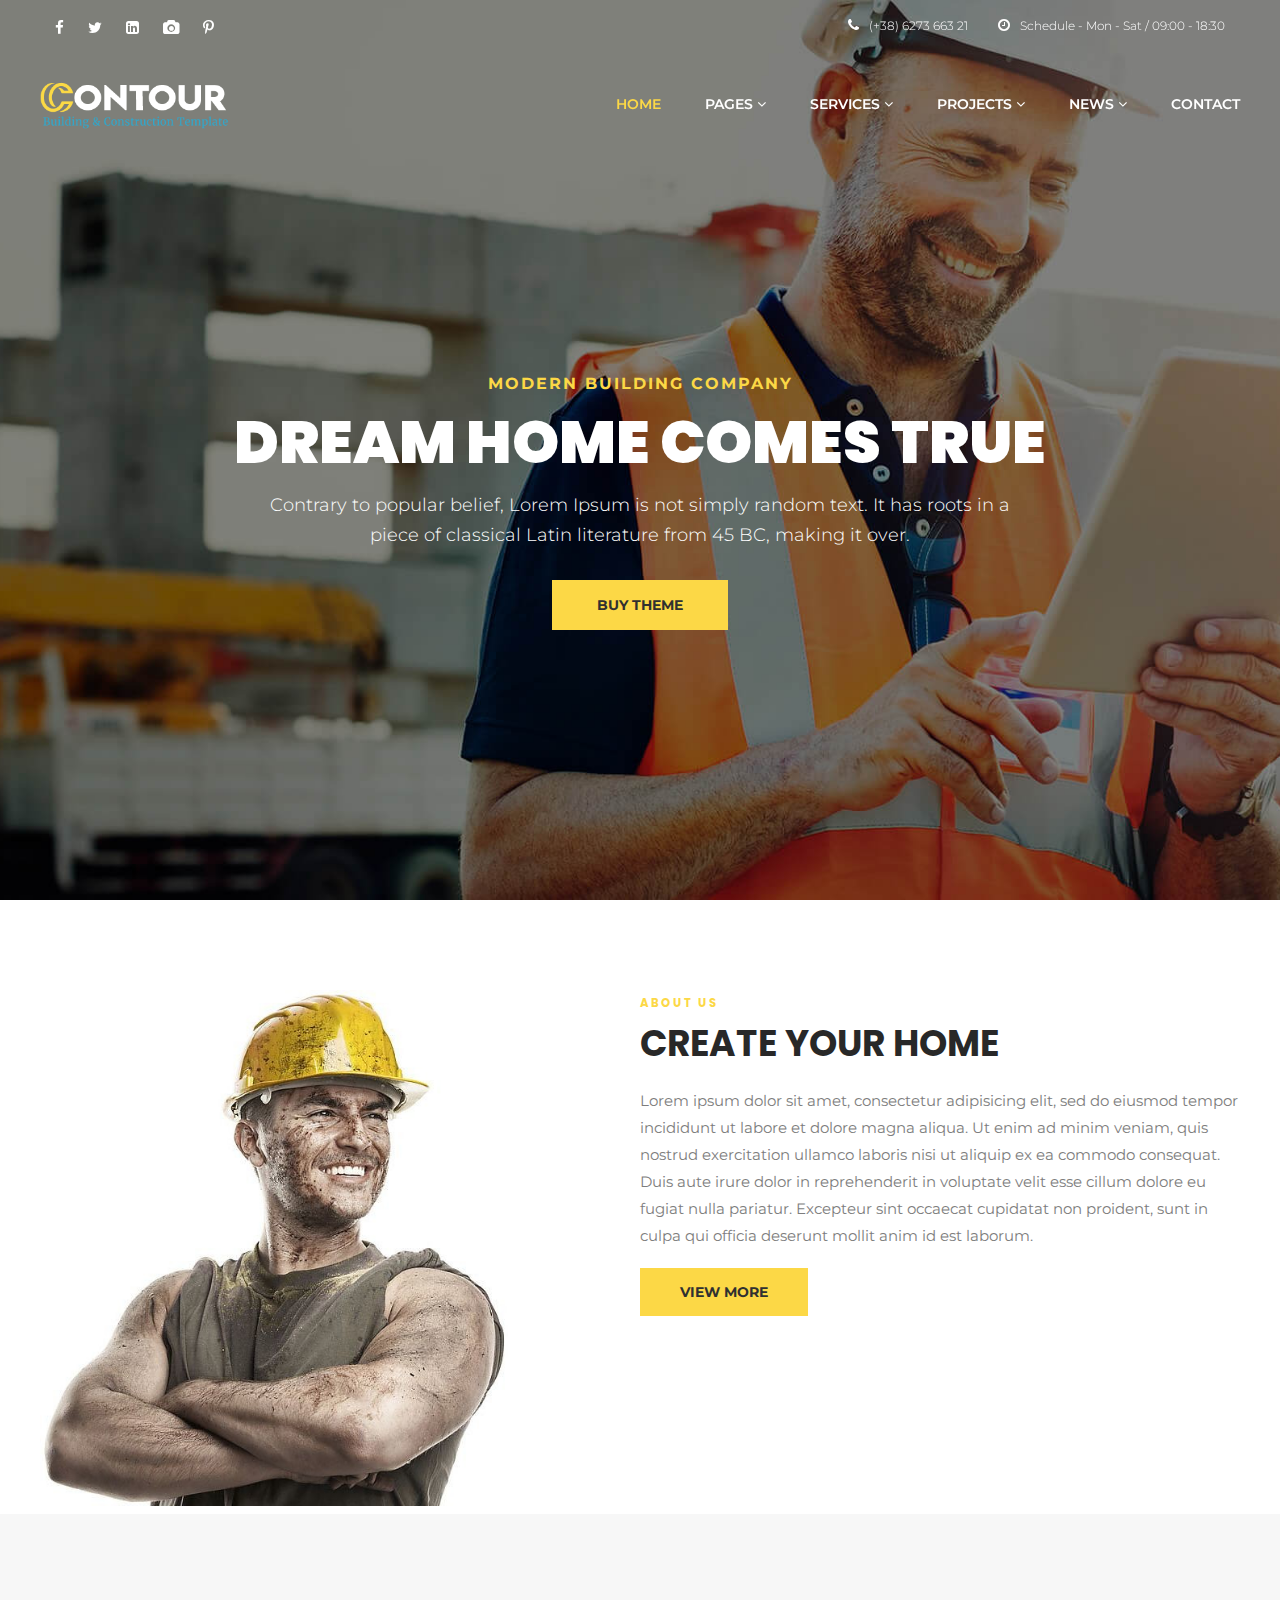
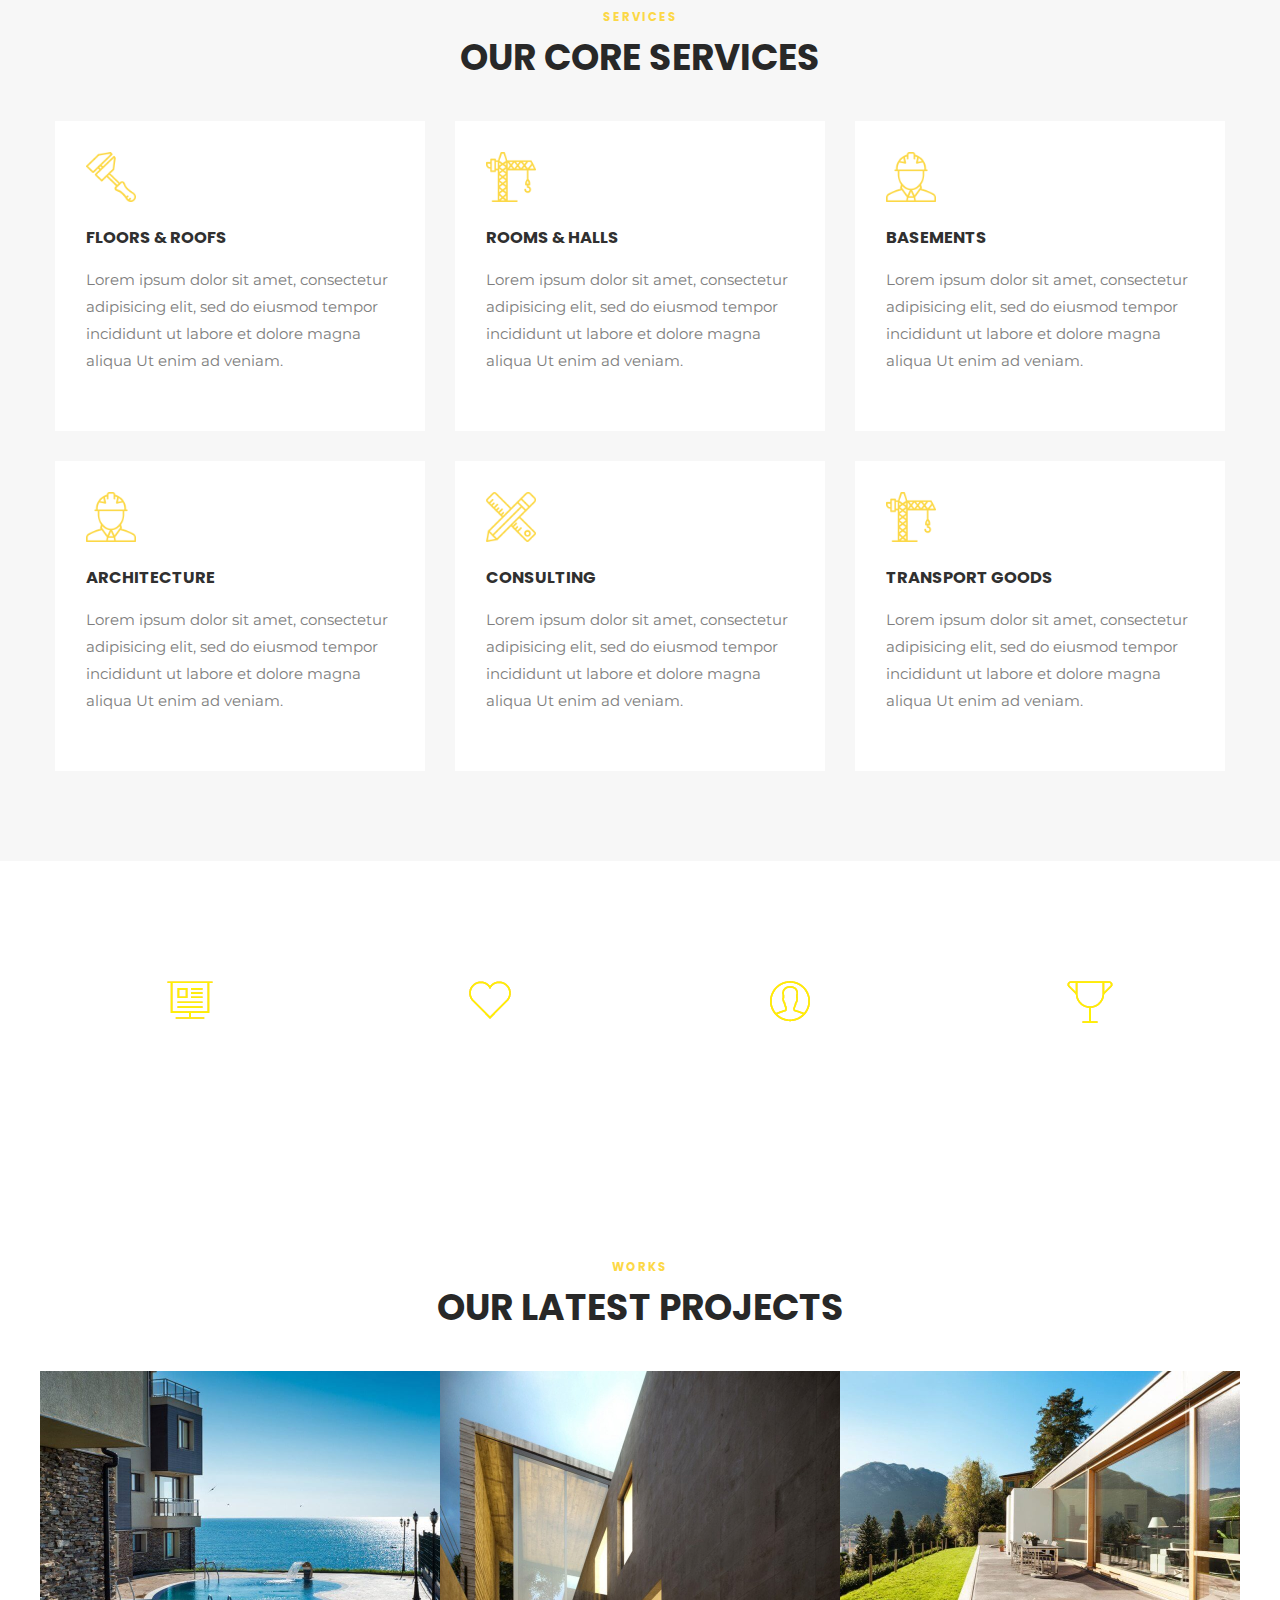
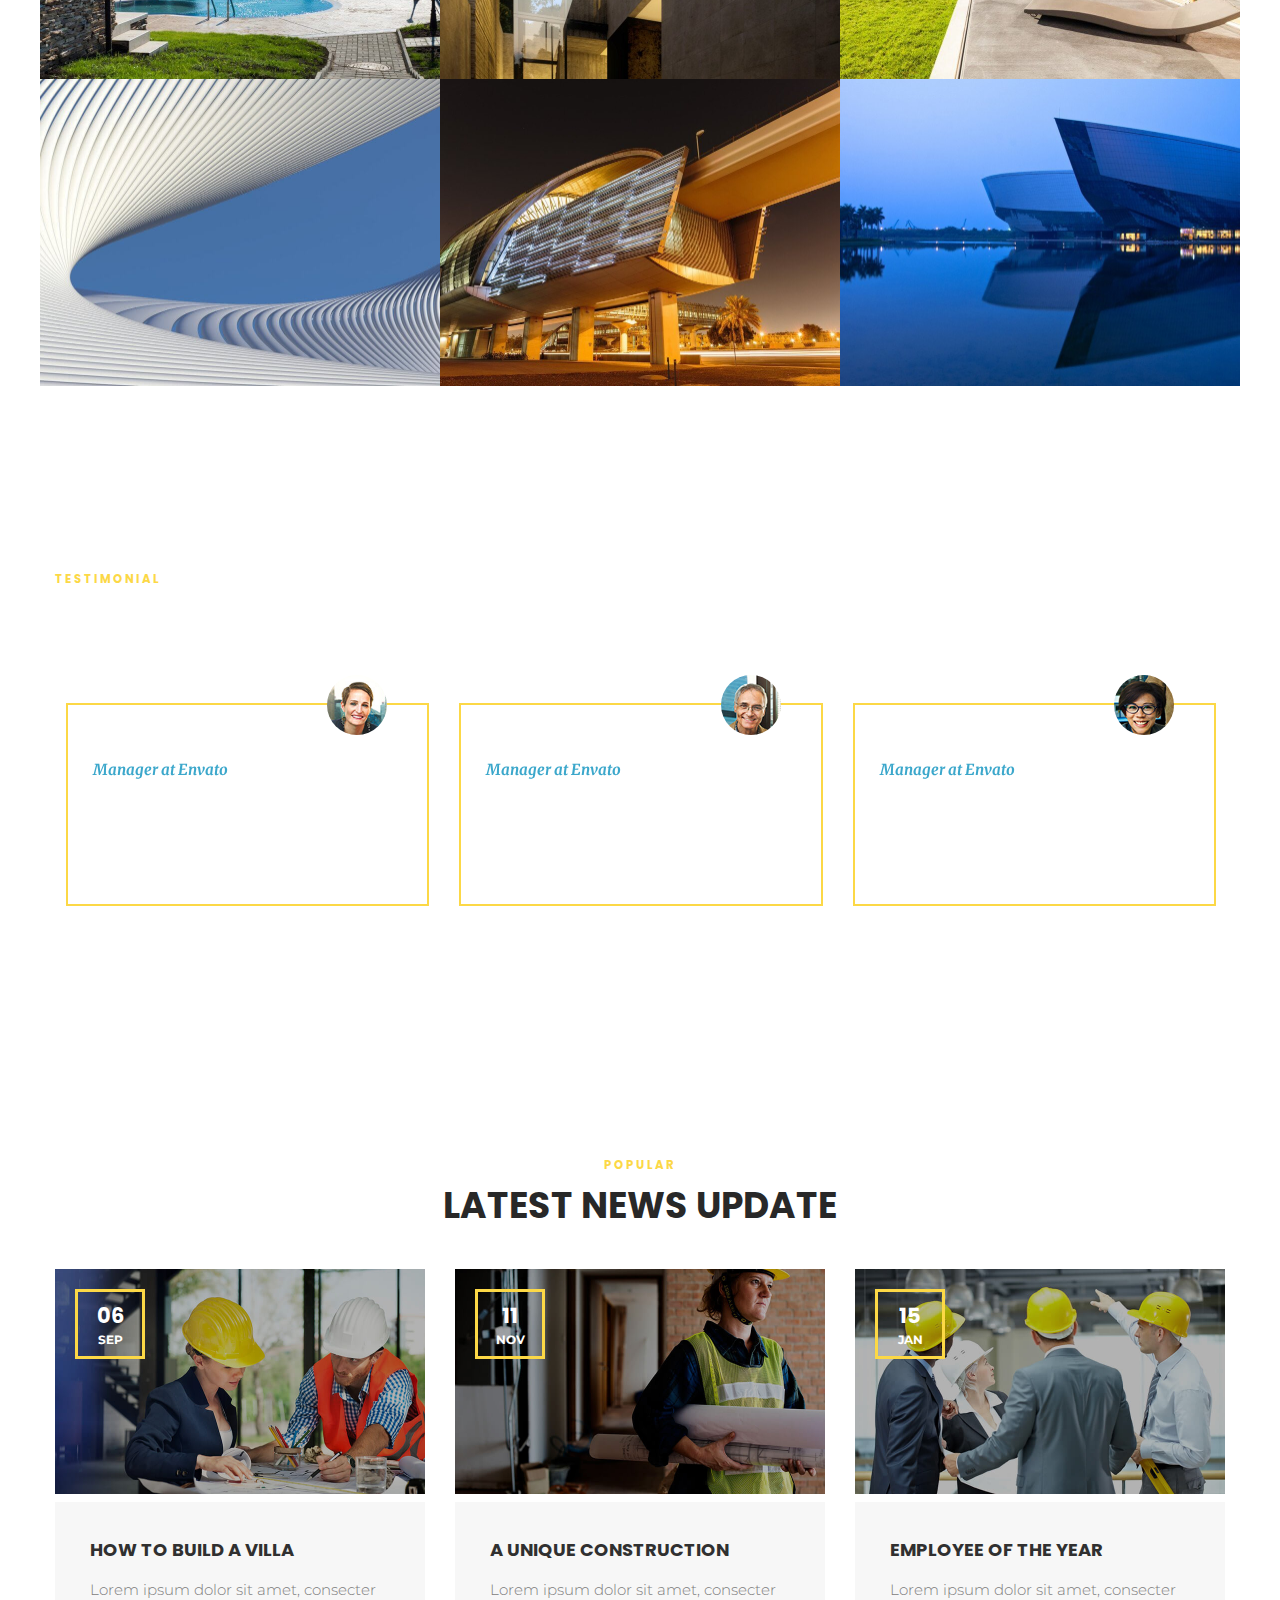
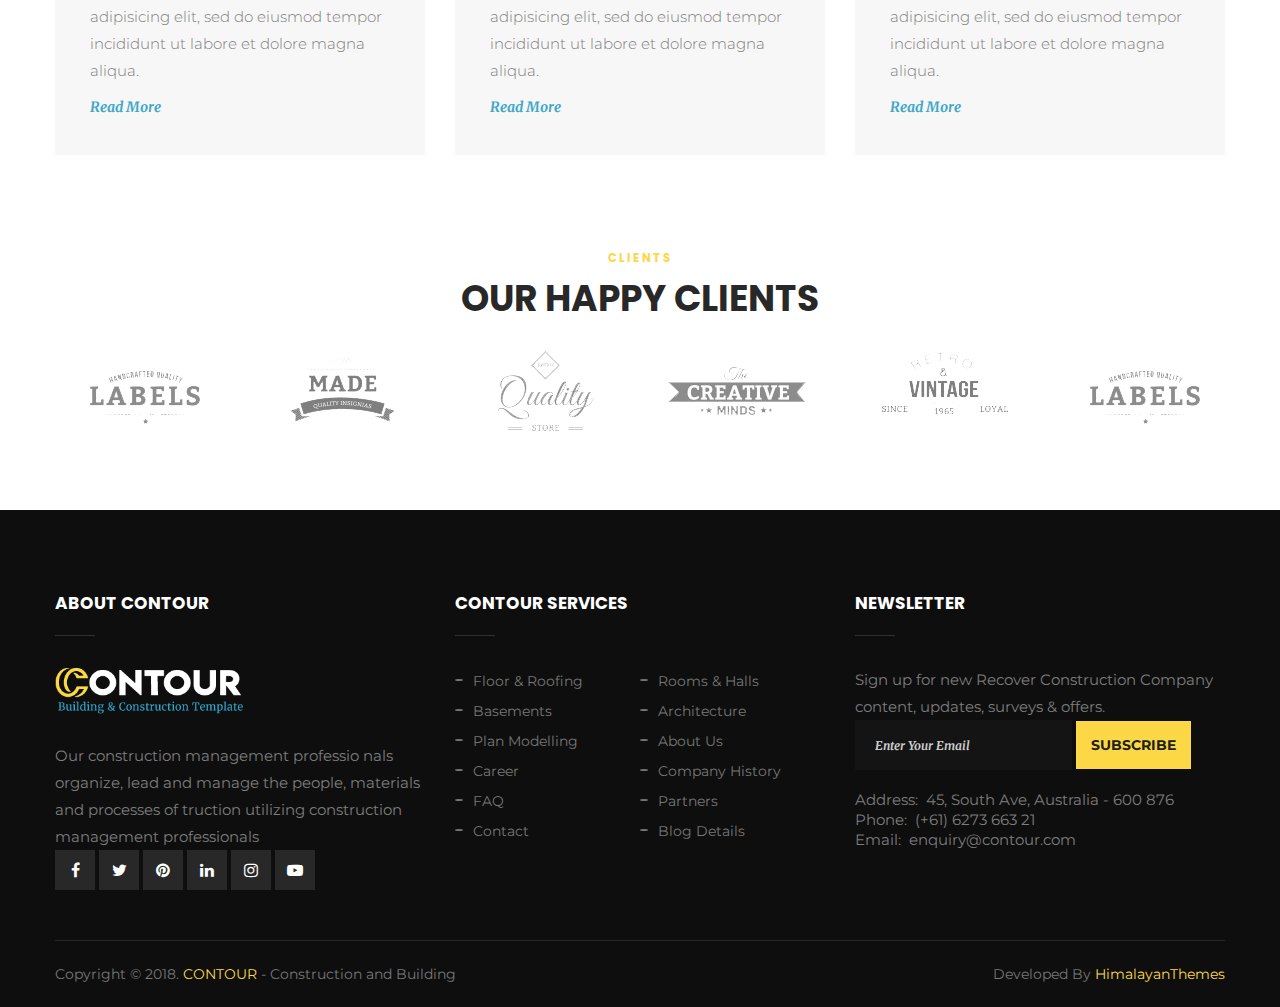
==== index.html @ 27e51b50 "initial" ====
<!DOCTYPE html>
<html lang="en">
<head>
    <meta charset="UTF-8">
    <meta name="viewport" content="width=device-width, initial-scale=1.0">
    <meta http-equiv="X-UA-Compatible" content="ie=edge">
    <title>CONTOUR - Construction &amp; Building HTML Template</title>
    <!-- all css here -->
    <!-- Slide plugin -->
    <link rel="stylesheet" href="css/owl.carousel.min.css">
    <!-- fonts -->
    <link rel="stylesheet" href="css/font-awesome.min.css">
    <!-- Page animation plugin -->
    <link rel="stylesheet" href="css/animate.min.css">
    <!-- Menu plug-in -->
    <link rel="stylesheet" href="css/meanmenu.css">
    <!-- Custom css -->
    <link rel="stylesheet" href="css/style.css">
    <!-- Responsive layout -->
    <link rel="stylesheet" href="css/responsive.css">
    <!-- responsive lightbox & dialog script -->
    <link rel="stylesheet" href="css/magnific-popup.css">

</head>
<body>
    <header class="header-menu">
		<div class="header-top-area">
            <div class="container">
                <div class="border-bottom">
                    <div class="row">
                        <div class="top-left">
                            <div class="header-icon">
                                <a href="#"><i class="fa fa-facebook"></i></a>
                                <a href="#"><i class="fa fa-twitter"></i></a>
                                <a href="#"><i class="fa fa-linkedin-square"></i></a>
                                <a href="#"><i class="fa fa-camera"></i></a>
                                <a href="#"><i class="fa fa-pinterest-p"></i></a>
                            </div>
                        </div>

                        <div class="top-right">
                            <div class="headers-left">
                                <div class="headers-left-text">
                                    <div class="headers-left-icon">
                                        <i class="fa fa-phone"></i>
                                    </div>
                                    <div class="headers-left-text">
                                        <p>(+38) 6273 663 21</p>
                                    </div>
                                </div>
                                <div class="headers-left-text">
                                    <div class="headers-left-icon">
                                        <i class="fa fa-clock-o"></i>
                                    </div>
                                    <div class="headers-left-text">
                                        <p>Schedule - Mon - Sat / 09:00 - 18:30</p>
                                    </div>
                                </div>
                            </div>
                        </div>
                    </div>
                </div>
            </div>
        </div><!-- /header-top-area -->

		<div class="main-menu-area">
			<div class="container">
				<div class="row">
					<div class="logo-container">
						<div class="logo">
							<a href="index.html"><img src="img/logo/logo.png" alt="" /></a>
						</div>
					</div>
					<div class="right-nav-list">
						<div class="main-menu floatright">
							<nav>
								<ul>
									<li class="active"><a href="index.html">Home</a></li>
									<li><a href="#">Pages <i class="fa fa-angle-down"></i></a>
										<ul class="sub-menu">
											<li><a href="about.html">About us</a></li>
											<li><a href="history.html">History</a></li>
											<li><a href="partners.html">Partners</a></li>
											<li><a href="team.html">Team</a></li>
											<li><a href="faq.html">Faq</a></li>
											<li><a href="careers.html">Career</a></li>
										</ul>
									</li>
									<li><a href="services.html">Services <i class="fa fa-angle-down"></i></a>
										<ul class="sub-menu">
											<li><a href="services.html">Floors & Roofs</a></li>
											<li><a href="services.html">Rooms & Halls</a></li>
											<li><a href="services.html">Basements</a></li>
											<li><a href="services.html">Architecture</a></li>
											<li><a href="services.html">Consulting</a></li>
											<li><a href="services.html">Transport Goods</a></li>
										</ul>
									</li>
									<li><a href="projects.html">Projects <i class="fa fa-angle-down"></i></a>
										<ul class="sub-menu">
											<li><a href="projects.html">Projects</a></li>
											<li><a href="project-details.html">Projects Details</a></li>
										</ul>
									</li>
									<li><a href="news.html">News <i class="fa fa-angle-down"></i></a>
										<ul class="sub-menu">
											<li><a href="news.html">News</a></li>
											<li><a href="news-detail.html">News details</a></li>
										</ul>
									</li>
									<li><a href="contact.html">CONTACT</a></li>
								</ul>
							</nav>
						</div>
						<div class="col-xs-12"><div class="mobile-menu"></div></div>
					</div>
				</div>
			</div>
		</div><!-- /main-menu-area -->
	</header>
	
	<div class="slider-area">
		<div class="slider-active owl-carousel">
			<div class="slider-wrapper vh d-flex" style="background-image:url(img/slider/slider1.jpg)">
				<div class="container">
					<div class="slider-content text-center slider-text-animation">
						<span>modern building company</span>
						<h2>Dream home comes true</h2>
						<div class="inner-content">
							<p>Contrary to popular belief, Lorem Ipsum is not simply random text. It has roots in a piece of classical Latin literature from 45 BC, making it over.</p>
						</div>
						<a href="#">Buy Theme</a>
					</div>	
				</div>
			</div><!-- /slider-wrapper -->

			<div class="slider-wrapper vh d-flex" style="background-image:url(img/slider/slider2.jpg)">
				<div class="container">
					<div class="slider-content text-center slider-text-animation">
						<span>Welcome To BuildUp</span>
						<h2>We Build your dreams</h2>
						<div class="inner-content">
							<p>Contrary to popular belief, Lorem Ipsum is not simply random text. It has roots in a piece of classical Latin literature from 45 BC, making it over.</p>
						</div>
						<a href="#">Buy Theme</a>									
					</div>				
				</div>
			</div><!-- /slider-wrapper -->

			<div class="slider-wrapper vh d-flex" style="background-image:url(img/slider/slider3.jpg)">
				<div class="container">
					<div class="slider-content text-center slider-text-animation">
						<span>Welcome To BuildUp</span>
						<h2>Love where you live</h2>
						<div class="inner-content">
							<p>Contrary to popular belief, Lorem Ipsum is not simply random text. It has roots in a piece of classical Latin literature from 45 BC, making it over.</p>
						</div>
						<a href="#">Buy Theme</a>									
					</div>				
				</div>
			</div><!-- /slider-wrapper -->
		</div>
	</div><!-- /slider-area -->
	
	<section class="nopad-bt abt-worker">
        <div class="container">
            <div class="row">
                <div class="abt-worker-con">
                    <img src="img/about/worker.jpg" class="img-responsive worker" alt="">
                </div>

                <div class="abt-worker-con">
                    <div class="section-title mb-30">
                        <h5>ABOUT US</h5>
                        <h2>CREATE YOUR HOME</h2>
                    </div><!-- /section-title -->
                    <p class="mb-30">Lorem ipsum dolor sit amet, consectetur adipisicing elit, sed do eiusmod
                    tempor incididunt ut labore et dolore magna aliqua. Ut enim ad minim veniam,
                    quis nostrud exercitation ullamco laboris nisi ut aliquip ex ea commodo
                    consequat. Duis aute irure dolor in reprehenderit in voluptate velit esse
                    cillum dolore eu fugiat nulla pariatur. Excepteur sint occaecat cupidatat non
                    proident, sunt in culpa qui officia deserunt mollit anim id est laborum.</p>
                    <a href="#" class="btn btn-default">View More</a>
                </div>
            </div><!-- /row -->
        </div><!-- /container -->
    </section>

    <section class="bg-grey">
        <div class="container">
            <div class="section-title mb-50 text-center">
                <h5>SERVICES</h5>
                <h2>OUR CORE SERVICES</h2>
            </div><!-- /section-title -->

            <div class="row">
                <div class="services-con mb-30">
                    <div class="service-widget">
                        <img src="img/ico/repair.png" class="img-responsive" alt="">
                        <h3>FLOORS & ROOFS</h3>
                        <p>Lorem ipsum dolor sit amet, consectetur adipisicing elit, sed do eiusmod
                        tempor incididunt ut labore et dolore magna aliqua Ut enim ad veniam.</p>
                        <a href="#">Read More</a>
                    </div><!-- /service-widget -->
                </div>

                <div class="services-con mb-30">
                    <div class="service-widget">
                        <img src="img/ico/construction.png" class="img-responsive" alt="">
                        <h3>ROOMS & HALLS</h3>
                        <p>Lorem ipsum dolor sit amet, consectetur adipisicing elit, sed do eiusmod
                        tempor incididunt ut labore et dolore magna aliqua Ut enim ad veniam.</p>
                        <a href="#">Read More</a>
                    </div><!-- /service-widget -->
                </div>

                <div class="services-con mb-30">
                    <div class="service-widget">
                        <img src="img/ico/engineer.png" class="img-responsive" alt="">
                        <h3>BASEMENTS</h3>
                        <p>Lorem ipsum dolor sit amet, consectetur adipisicing elit, sed do eiusmod
                        tempor incididunt ut labore et dolore magna aliqua Ut enim ad veniam.</p>
                        <a href="#">Read More</a>
                    </div><!-- /service-widget -->
                </div>

                <div class="services-con mb-30">
                    <div class="service-widget">
                        <img src="img/ico/engineer.png" class="img-responsive" alt="">
                        <h3>ARCHITECTURE</h3>
                        <p>Lorem ipsum dolor sit amet, consectetur adipisicing elit, sed do eiusmod
                        tempor incididunt ut labore et dolore magna aliqua Ut enim ad veniam.</p>
                        <a href="#">Read More</a>
                    </div><!-- /service-widget -->
                </div>

                <div class="services-con mb-30">
                    <div class="service-widget">
                        <img src="img/ico/sketch.png" class="img-responsive" alt="">
                        <h3>CONSULTING</h3>
                        <p>Lorem ipsum dolor sit amet, consectetur adipisicing elit, sed do eiusmod
                        tempor incididunt ut labore et dolore magna aliqua Ut enim ad veniam.</p>
                        <a href="#">Read More</a>
                    </div><!-- /service-widget -->
                </div>

                <div class="services-con mb-30">
                    <div class="service-widget">
                        <img src="img/ico/construction.png" class="img-responsive" alt="">
                        <h3>TRANSPORT GOODS</h3>
                        <p>Lorem ipsum dolor sit amet, consectetur adipisicing elit, sed do eiusmod
                        tempor incididunt ut labore et dolore magna aliqua Ut enim ad veniam.</p>
                        <a href="#">Read More</a>
                    </div><!-- /service-widget -->
                </div>
            </div><!-- /row -->
        </div><!-- /container -->
    </section>

    <section class="counter">
        <div class="container">
            <div class="row mb-30">
                <div class="counter-con text-center counter-box">
                    <img src="img/counter/1.png" alt="">
                    <h3 class="timer" data-from="0" data-to="1130" data-speed="12000" data-refresh-interval="100"></h3>
                    <p>Project Completed</p>
                </div>

                <div class="counter-con text-center counter-box">
                    <img src="img/counter/2.png" alt="">
                    <h3 class="timer" data-from="0" data-to="850" data-speed="12000" data-refresh-interval="100"></h3>
                    <p>Happy Clients</p>
                </div>

                <div class="counter-con text-center">
                    <img src="img/counter/3.png" alt="">
                    <h3 class="timer" data-from="0" data-to="130" data-speed="15000" data-refresh-interval="110"></h3>
                    <p>Happy Clients</p>
                </div>

                <div class="counter-con text-center">
                    <img src="img/counter/4.png" alt="">
                    <h3 class="timer" data-from="0" data-to="550" data-speed="12000" data-refresh-interval="100"></h3>
                    <p>Awards Won</p>
                </div>
            </div><!-- /row -->
        </div><!-- /container -->
    </section>

    <section class="works">
        <div class="container">
            <div class="section-title mb-50 text-center">
                <h5>WORKS</h5>
                <h2>OUR LATEST PROJECTS</h2>
            </div>

            <div class="row mb-30">
                <div class="works-con-pic nopad">
                    <div class="project-grid project-grid-home">
                        <div class="project-wrapper">
                            <div class="project-img">
                                <a href="#">
                                    <img src="img/works/1.jpg" alt="">
                                </a>
                                <div class="project-caption">
                                    <a class="protfolio-icon test-popup-link" href="img/works/1.jpg">
                                        <i class="fa fa-arrows-alt" ></i>
                                    </a>
                                    <h3><a href="project-details.html">Green House</a></h3>   
                                    <span>Construction</span>                                   
                                </div>
                            </div>
                        </div><!-- /project-wrapper -->
                    </div><!-- /project-grid -->
                </div>

                <div class="works-con-pic nopad">
                    <div class="project-grid project-grid-home">
                        <div class="project-wrapper">
                            <div class="project-img">
                                <a href="#">
                                    <img src="img/works/2.jpg" alt="">
                                </a>
                                <div class="project-caption">
                                    <a class="protfolio-icon test-popup-link" href="img/works/2.jpg">
                                        <i class="fa fa-arrows-alt" ></i>
                                    </a>
                                    <h3><a href="project-details.html">Green House</a></h3>   
                                    <span>Construction</span>                                   
                                </div>
                            </div>
                        </div><!-- /project-wrapper -->
                    </div><!-- /project-grid -->
                </div>

                <div class="works-con-pic nopad">
                    <div class="project-grid project-grid-home">
                        <div class="project-wrapper">
                            <div class="project-img">
                                <a href="#">
                                    <img src="img/works/3.jpg" alt="">
                                </a>
                                <div class="project-caption">
                                    <a class="protfolio-icon test-popup-link" href="img/works/3.jpg">
                                        <i class="fa fa-arrows-alt" ></i>
                                    </a>
                                    <h3><a href="project-details.html">Green House</a></h3>   
                                    <span>Construction</span>                                   
                                </div>
                            </div>
                        </div><!-- /project-wrapper -->
                    </div><!-- /project-grid -->
                </div>

                <div class="works-con-pic nopad">
                    <div class="project-grid project-grid-home">
                        <div class="project-wrapper">
                            <div class="project-img">
                                <a href="#">
                                    <img src="img/works/4.jpg" alt="">
                                </a>
                                <div class="project-caption">
                                    <a class="protfolio-icon test-popup-link" href="img/works/4.jpg">
                                        <i class="fa fa-arrows-alt" ></i>
                                    </a>
                                    <h3><a href="project-details.html">Green House</a></h3>   
                                    <span>Construction</span>                                   
                                </div>
                            </div>
                        </div><!-- /project-wrapper -->
                    </div><!-- /project-grid -->
                </div>

                <div class="works-con-pic nopad">
                    <div class="project-grid project-grid-home">
                        <div class="project-wrapper">
                            <div class="project-img">
                                <a href="#">
                                    <img src="img/works/5.jpg" alt="">
                                </a>
                                <div class="project-caption">
                                    <a class="protfolio-icon test-popup-link" href="img/works/5.jpg">
                                        <i class="fa fa-arrows-alt" ></i>
                                    </a>
                                    <h3><a href="project-details.html">Green House</a></h3>   
                                    <span>Construction</span>                                   
                                </div>
                            </div>
                        </div><!-- /project-wrapper -->
                    </div><!-- /project-grid -->
                </div>

                <div class="works-con-pic nopad">
                    <div class="project-grid project-grid-home">
                        <div class="project-wrapper">
                            <div class="project-img">
                                <a href="#">
                                    <img src="img/works/6.jpg" alt="">
                                </a>
                                <div class="project-caption">
                                    <a class="protfolio-icon test-popup-link" href="img/works/6.jpg">
                                        <i class="fa fa-arrows-alt" ></i>
                                    </a>
                                    <h3><a href="project-details.html">Green House</a></h3>   
                                    <span>Construction</span>                                   
                                </div>
                            </div>
                        </div><!-- /project-wrapper -->
                    </div><!-- /project-grid -->
                </div>
            </div><!-- /row -->
        </div>
    </section>

    <section class="testimonial">
        <div class="container mb-30">
            <div class="section-title mb-30">
                <h5>TESTIMONIAL</h5>
                <h2>MEET OUR CLIENTS</h2>
            </div><!-- /section-title -->

            <div class="owl-carousel owl-theme">
                <div class="item">
                    <div class="testimonial-box">
                        <h4>Thomas bradley</h4>
                        <p class="author-text">Manager at Envato</p>
                        <p>Lorem ipsum dolor sit amet, consectetur adipisicing elit, sed do eiusmod
                        tempor incididunt ut labore et dolore.</p>
                        <img src="img/client/client1.jpg" class="img-responsive testi img-circle" alt="">
                    </div><!-- /testimonial-box -->
                </div><!-- /item -->

                <div class="item">
                    <div class="testimonial-box">
                        <h4>Makinson</h4>
                        <p class="author-text">Manager at Envato</p>
                        <p>Lorem ipsum dolor sit amet, consectetur adipisicing elit, sed do eiusmod
                        tempor incididunt ut labore et dolore.</p>
                        <img src="img/client/client2.jpg" class="img-responsive testi img-circle" alt="">
                    </div><!-- /testimonial-box -->
                </div><!-- /item -->

                <div class="item">
                    <div class="testimonial-box">
                        <h4>Thanos Mark</h4>
                        <p class="author-text">Manager at Envato</p>
                        <p>Lorem ipsum dolor sit amet, consectetur adipisicing elit, sed do eiusmod
                        tempor incididunt ut labore et dolore.</p>
                        <img src="img/client/client3.jpg" class="img-responsive testi img-circle" alt="">
                    </div><!-- /testimonial-box -->
                </div><!-- /item -->

                <div class="item">
                    <div class="testimonial-box">
                        <h4>Moto Namkamura</h4>
                        <p class="author-text">Manager at Envato</p>
                        <p>Lorem ipsum dolor sit amet, consectetur adipisicing elit, sed do eiusmod
                        tempor incididunt ut labore et dolore.</p>
                        <img src="img/client/client4.jpg" class="img-responsive testi img-circle" alt="">
                    </div><!-- /testimonial-box -->
                </div><!-- /item -->

                <div class="item">
                    <div class="testimonial-box">
                        <h4>Hong Lee</h4>
                        <p class="author-text">Manager at Envato</p>
                        <p>Lorem ipsum dolor sit amet, consectetur adipisicing elit, sed do eiusmod
                        tempor incididunt ut labore et dolore.</p>
                        <img src="img/client/client5.jpg" class="img-responsive testi img-circle" alt="">
                    </div><!-- /testimonial-box -->
                </div><!-- /item -->

                <div class="item">
                    <div class="testimonial-box">
                        <h4>Mark Curin</h4>
                        <p class="author-text">Manager at Envato</p>
                        <p>Lorem ipsum dolor sit amet, consectetur adipisicing elit, sed do eiusmod
                        tempor incididunt ut labore et dolore.</p>
                        <img src="img/client/client6.jpg" class="img-responsive testi img-circle" alt="">
                    </div><!-- /testimonial-box -->
                </div><!-- /item -->
            </div>
        </div><!-- /container -->
    </section>

    <section>
        <div class="container">
            <div class="section-title mb-50 text-center">
                <h5>POPULAR</h5>
                <h2>LATEST NEWS UPDATE</h2>
            </div><!-- /section-title -->

            <div class="row">
                <div class="popular-con">
                    <div class="blog-wrapper mb-30">
                        <div class="blog-img">
                            <a href="#"><img src="img/blog/news1.jpg" alt="" /></a>
                        </div>
                        <div class="blog-text">
                            <div class="blog-info">
                                <h4>How To Build A Villa</h4>
                                <p>Lorem ipsum dolor sit amet, consecter adipisicing elit, sed do eiusmod
                                tempor incididunt ut labore et dolore magna aliqua.</p>
                                <a href="news-detail.html">Read More</a>
                            </div>
                            <div class="date">
                                <h2>06</h2>
                                <small>SEP</small>
                            </div>
                        </div>
                    </div><!-- /blog-wrapper -->
                </div>

                <div class="popular-con">
                    <div class="blog-wrapper mb-30">
                        <div class="blog-img">
                            <a href="#"><img src="img/blog/news2.jpg" alt="" /></a>
                        </div>
                        <div class="blog-text">
                            <div class="blog-info">
                                <h4>A Unique construction</h4>
                                <p>Lorem ipsum dolor sit amet, consecter adipisicing elit, sed do eiusmod
                                tempor incididunt ut labore et dolore magna aliqua.</p>
                                <a href="news-detail.html">Read More</a>
                            </div>
                        </div>
                        <div class="date">
                            <h2>11</h2>
                            <small>NOV</small>
                        </div>
                    </div><!-- /blog-wrapper -->
                </div>

                <div class="popular-con">
                    <div class="blog-wrapper mb-30">
                        <div class="blog-img">
                            <a href="#"><img src="img/blog/news3.jpg" alt="" /></a>
                        </div>
                        <div class="blog-text">
                            <div class="blog-info">
                                <h4>Employee of the year</h4>
                                <p>Lorem ipsum dolor sit amet, consecter adipisicing elit, sed do eiusmod
                                tempor incididunt ut labore et dolore magna aliqua.</p>
                                <a href="news-detail.html">Read More</a>
                            </div>
                        </div>
                        <div class="date">
                            <h2>15</h2>
                            <small>JAN</small>
                        </div>
                    </div><!-- /blog-wrapper -->
                </div>
            </div><!-- /row -->
        </div><!-- /container -->
    </section>

    <section class="nopad-tp">
        <div class="container">
            <div class="section-title text-center mb-30">
                <h5>CLIENTS</h5>
                <h2>OUR HAPPY CLIENTS</h2>
            </div><!-- /section-title -->

            <div class="row">
                <div class="clients-con">
                    <img src="img/client/logo-01.png" class="img-responsive" alt="">
                </div>
                <div class="clients-con">
                    <img src="img/client/logo-02.png" class="img-responsive" alt="">
                </div>
                <div class="clients-con">
                    <img src="img/client/logo-03.png" class="img-responsive" alt="">
                </div>
                <div class="clients-con">
                    <img src="img/client/logo-04.png" class="img-responsive" alt="">
                </div>
                <div class="clients-con">
                    <img src="img/client/logo-05.png" class="img-responsive" alt="">
                </div>
                <div class="clients-con">
                    <img src="img/client/logo-06.png" class="img-responsive" alt="">
                </div>
            </div><!-- /row -->

        </div><!-- /container -->
    </section>

    <footer class="footer">
        <div class="container">
            <div class="row">
                <div class="footer-con mb-30">
                    <h3 class="footer-title">ABOUT CONTOUR</h3>
                    <img src="img/logo/logo.png" class="img-responsive footer-logo" alt="">
                    <p class="footer-text">Our construction management professio nals organize, lead and manage the people, materials and processes of truction utilizing construction management professionals</p>
                    <ul class="footer-social">
                        <li><a href="#"><i class="fa fa-lg fa-facebook"></i></a></li>
                        <li><a href="#"><i class="fa fa-lg fa-twitter"></i></a></li>
                        <li><a href="#"><i class="fa fa-lg fa-pinterest"></i></a></li>
                        <li><a href="#"><i class="fa fa-lg fa-linkedin"></i></a></li>
                        <li><a href="#"><i class="fa fa-lg fa-instagram"></i></a></li>
                        <li><a href="#"><i class="fa fa-lg fa-youtube-play"></i></a></li>
                    </ul>
                </div>

                <div class="footer-con mb-30">
                    <h3 class="footer-title">CONTOUR SERVICES</h3>
                    <ul class="footer-menu">
                        <li><a href="services.html">Floor & Roofing</a></li>
                        <li><a href="services.html">Rooms & Halls</a></li>
                        <li><a href="services.html">Basements</a></li>
                        <li><a href="services.html">Architecture</a></li>
                        <li><a href="services.html">Plan Modelling</a></li>
                        <li><a href="about.html">About Us</a></li>
                        <li><a href="careers.html">Career</a></li>
                        <li><a href="history.html">Company History</a></li>
                        <li><a href="faq.html">FAQ</a></li>
                        <li><a href="partners.html">Partners</a></li>
                        <li><a href="contact.html">Contact</a></li>
                        <li><a href="news-detail.html">Blog Details</a></li>
                    </ul>
                </div>

                <div class="footer-con mb-30">
                    <h3 class="footer-title">NEWSLETTER</h3>
                    <p>Sign up for new Recover Construction Company content, updates, surveys & offers.</p>
                    <form>
                        <div class="input-group">
                            <input type="text" class="form-control" placeholder="Enter Your Email" aria-describedby="basic-addon1">
                            <span class="input-group-addon" id="basic-addon1">SUBSCRIBE</span>
                        </div>
                    </form>
                    <p class="location">Address: &nbsp;45, South Ave, Australia - 600 876</p>
                    <p class="location">Phone: &nbsp;(+61) 6273 663 21</p>
                    <p class="location">Email: &nbsp;enquiry@contour.com</p>
                </div>
            </div><!-- /row -->

            <div class="sub-footer">
                <div class="row">
                    <div class="sub-footer-con text-left"> Copyright © 2018. <span class="yellow">CONTOUR</span> - Construction and Building</div>

                    <div class="sub-footer-con text-right"> Developed By <a href="https://themeforest.net/user/himalayanthemes/portfolio"><span class="yellow">HimalayanThemes</span></a></div>
                </div><!-- /row -->
            </div><!-- /sub-footer -->
        </div><!-- /container -->
    </footer>
	
    <a href="#" class="back-to-top"><i class="fa fa-chevron-up"></i></a>
	
	<!-- all js here -->
    <script src="js/jquery.js"></script>
    <script src="js/bootstrap.min.js"></script>
    <!-- Slide plugin -->
    <script src="js/owl.carousel.min.js"></script>
    <!-- Menu plug-in -->
    <script src="js/jquery.meanmenu.js"></script>
    <!-- responsive lightbox & dialog script -->
    <script src="js/jquery.magnific-popup.js"></script>
    <!-- Custom js -->
    <script src="js/main.js"></script>
    <!-- Digital dynamic increase -->
    <script src="js/jquery.countTo.js"></script>

    <script>
    	$('.owl-carousel').owlCarousel({
    		loop:true,
    		margin:10,
    		nav:true,
   			items:3,
   			slideSpeed : 500,
            smartSpeed: 600,
        	paginationSpeed : 600,
   			autoplay:true,
            responsive:{
                0:{
                    items:1
                },
                768:{
                    items:3
                },
                1000:{
                    items:3
                }
            }
		})

        // MagnificPopup
        $('.test-popup-link').magnificPopup({
            type: 'image',
              gallery:{
                enabled:true
              }
        });

        $('.timer').countTo();
    </script>
</body>
</html>
---- css/meanmenu.css ----
a.meanmenu-reveal{display:none;}
.mean-container .mean-bar{background:rgba(0, 0, 0, 0) none repeat scroll 0 0;float:left;min-height:0;padding:0;position:relative;width:100%;z-index:999999;}
.mean-container a.meanmenu-reveal {
  border: 1px solid #fff;
  color: #fff;
  cursor: pointer;
  display: block;
  font-family: Arial,Helvetica,sans-serif;
  font-size: 1px;
  font-weight: 700;
  height: 21px;
  line-height: 22px;
  margin-top: -50px;
  padding: 5px 8px;
  position: absolute;
  left: auto;
  text-decoration: none;
  top: 0;
  width: 22px;
  right: 0;
}
.mean-container a.meanmenu-reveal span{background:#fff none repeat scroll 0 0;display:block;height:3px;margin-top:3px;}
.mean-container .mean-nav {
  background: #303030 none repeat scroll 0 0;
  float: left;
  margin-top: 10px;
  width: 100%;
}
.mean-container .mean-nav ul{padding:0;margin:0;width:100%;list-style-type:none;}
.mean-container .mean-nav ul li{position:relative;float:left;width:100%;}
.mean-container .mean-nav ul li a {
  display:block;
  float:left;
  width:90%;
  padding:1em 5%;
  margin:0;
  text-align:left;
  color:#fff;
  border-top:1px solid #383838;
  /*border-top:1px solid rgba(255,255,255,0.5);*/
  text-decoration:none;
  text-transform:uppercase;
  transition: .2s all;
}
.mean-container .mean-nav ul li li a {
  width:80%;
  padding:1em 10%;
  /*border-top:1px solid #f1f1f1;
  border-top:1px solid rgba(255,255,255,0.25);*/
  opacity:0.75;
  filter:alpha(opacity=75);
  text-shadow:none !important;
  visibility:visible;
  transition: .2s all;
}
.mean-container .mean-nav ul li.mean-last a{border-bottom:none;margin-bottom:0;}
.mean-container .mean-nav ul li li li a{width:70%;padding:1em 15%;}
.mean-container .mean-nav ul li li li li a{width:60%;padding:1em 20%;}
.mean-container .mean-nav ul li li li li li a{width:50%;padding:1em 25%;}
.mean-container .mean-nav ul li a:hover{background:#252525;background:rgba(255,255,255,0.1);}
.mean-container .mean-nav ul li a.mean-expand {
  /*-moz-border-bottom-colors: none;
  -moz-border-left-colors: none;
  -moz-border-right-colors: none;
  -moz-border-top-colors: none;*/
  background: rgba(255, 255, 255, 0.1) none repeat scroll 0 0;
  /*border-color: currentcolor currentcolor rgba(255, 255, 255, 0.2) rgba(255, 255, 255, 0.4);*/
  /*border-image: none;*/
  /*border-style: none none solid solid;
  border-width: medium medium 1px 1px;*/
  font-weight: 700;
  height: 32px;
  line-height: 32px;
  /*margin-top: 1px;*/
  padding: 6px 10px;
  position: absolute;
  right: 0;
  text-align: center;
  top: 0;
  width: 26px;
  z-index: 2;
}
.mean-container .mean-nav ul li a.mean-expand:hover {
  background:rgba(0,0,0,0.9);
}
.mean-container .mean-push{float:left;width:100%;padding:0;margin:0;clear:both;}
.mean-nav .wrapper{width:100%;padding:0;margin:0;}
.mean-container .mean-bar, .mean-container .mean-bar *{-webkit-box-sizing:content-box;-moz-box-sizing:content-box;box-sizing:content-box;}
.mean-remove{display:none !important;}
.mean-nav > ul {
  height: 224px;
  overflow-y: scroll;
}
---- css/style.css ----
@import url('https://fonts.googleapis.com/css?family=Montserrat:300,400,700');
@import url('https://fonts.googleapis.com/css?family=Poppins:300,400,700');
@import url('https://fonts.googleapis.com/css?family=Merriweather:400,400i,700,700i');
@import url('https://fonts.googleapis.com/css?family=Lora:400,400i,700,700i');


/***********************************************************************
  02.Common-styles
************************************************************************/
*{
  box-sizing: border-box;
  -webkit-box-sizing: border-box;
  -moz-box-sizing:border-box;
  padding: 0;
  margin: 0;
  border: 0;
}
body {
  font-family: 'Montserrat',Sans-serif;
  font-size: 14px;
  font-weight: 400;
  color: #505050;
  background-color: #fff;
  line-height: 26px;
}
p {
  font-weight: 400;
  line-height: 27px;
  font-size: 15px;
  color: #7d7d7d;
}
h1, h2, h3, h4, h5, h6 {
  font-family: 'Poppins', sans-serif;
  font-weight: bold;
  color: #303030;
  margin: 0;
}
a {
  font-weight: bold;
  text-decoration: none;
}
a:hover {
  color: #fcd846;
  text-decoration: none;
}
ul {
  margin: 0;
  padding: 0;
}
li {
  list-style: none;
  display: inline-block;
}
section {
  padding: 90px 0 60px 0;
  overflow: hidden;
}
.container{
  margin: 0 auto;
  padding: 0px 15px;
}
.mt-20 {
  margin-top: 20px;
}
.mt-30 {
  margin-top: 30px;
}
.mt-50 {
  margin-top: 50px;
}
.mb-20 {
  margin-bottom: 20px;
}
.mb-30 {
  margin-bottom: 30px;
}
.mb-50 {
  margin-bottom: 50px;
}
.nopad-bt {
  padding-bottom: 0;
}
.section-title h5 {
  color: #fcd846;
  font-weight: 700;
  margin-bottom: 15px;
  letter-spacing: 2px;
}
.section-title h2 {
  color: #282828;
  margin-bottom: 15px;
  font-size: 36px;
}
.blue-text {
  font-family: 'Merriweather', serif;
  font-size: 18px;
  color: #3ba7cb;
}
.bdr-red {
  border: 1px solid red;
}
.yellow {
  color: #fcd846;
}
.blue {
  color: #3ba7cb; 
}
.white {
  color: #fff;  
}
.nopad {
  padding: 0;
}
.nopad-bt {
  padding-bottom: 0;
}
.nopad-tp {
  padding-top: 0;
}
.bg-grey {
  background-color: #f7f7f7;
}
.btn-default {
  border: 0;
  background-color: #fcd846;
  color: #303030;
  font-size: 14px;
  text-transform: uppercase;
  font-family: 'Montserrat',Sans-serif;
  font-weight: 700;
  padding: 15px 40px;
  border-radius: 0;
  text-transform: uppercase;
  outline: 0;
  transition: .2s all;
}
.btn-default:hover, .btn-default:focus {
  background-color: #303030;
  color: #fff;
  outline: 0;
}
.meriwether {
  font-family: 'Merriweather', serif;
  font-weight: bold;
  color: #3ba7cb;
}
.spinner {
  position: absolute;
  top: 50%;
  left: 50%;
  width: 40px;
  height: 40px;
  margin-top: -20px;
  margin-left: -20px;
  border-radius: 100%;  
  -webkit-animation: sk-scaleout 1.0s infinite ease-in-out;
  animation: sk-scaleout 1.0s infinite ease-in-out;
}
.double-bounce1, .double-bounce2 {
  width: 100%;
  height: 100%;
  border-radius: 50%;
  background-color: #202020;
  opacity: 0.6;
  position: absolute;
  top: 0;
  left: 0;
  
  -webkit-animation: sk-bounce 2.0s infinite ease-in-out;
  animation: sk-bounce 2.0s infinite ease-in-out;
}

.double-bounce2 {
  -webkit-animation-delay: -1.0s;
  animation-delay: -1.0s;
}

.row{
  margin-left: -15px;
  margin-right: -15px;
}
.text-left{
  text-align: left;
}
.text-center{
  text-align: center;
}
.text-right{
  text-align:right;
}

@-webkit-keyframes sk-bounce {
  0%, 100% { -webkit-transform: scale(0.0) }
  50% { -webkit-transform: scale(1.0) }
}

@keyframes sk-bounce {
  0%, 100% { 
    transform: scale(0.0);
    -webkit-transform: scale(0.0);
  } 50% { 
    transform: scale(1.0);
    -webkit-transform: scale(1.0);
  }
}

.abt-worker-con{
  width: 50%;
  float: left;
}

.services-con{
  width: 33.33333333%;
  float: left;
  padding: 0px 15px;
}

.works .container{
  overflow: hidden;
}

.works-con-pic{
  width: 33.33333333%;
  float: left;
}

.works .row{
  overflow: hidden;
}

.img-circle{
  border-radius: 50%;
}

.popular-con{
    width: 33.3333333%;
    float: left;
    padding: 0px 15px;
}

.clients-con{
  width: 16.66666667%;
  float: left;
  padding: 0px 15px;
}
.footer-con{
  width: 33.33333333%;
  float: left;
  padding: 0px 15px;
}
.sub-footer-con{
  width: 50%;
  float: left;
  padding: 0px 15px;
}


/*********************************************
    03.Header
*********************************************/
.header-menu {
  left: 0;
  position: absolute;
  right: 0;
  z-index: 999;
}
.border-bottom {
  padding-bottom: 15px;
  padding-top: 12px;
  overflow: hidden;
}
.headers-left {
  float: right;
}
.headers-left-icon {
  float: right;
  margin-right: 12px;
}
.headers-left-icon i {
  color: #fff;
}
.headers-left-icon {
  float: left;
  margin-right: 10px;
}
.headers-left-text {
  float: left;
  margin-right: 30px;
}
.headers-left-text:last-child {
  margin-right: 0;
}
.headers-left-text p {
  color: #fff;
  font-size: 12px;
  font-family: 'Montserrat',Sans-serif;
  font-weight: 300;
  margin-bottom: 0;
}
.header-icon {
  float: left;
  margin-top: 3px;
}
.header-icon a {
  font-size: 15px;
  margin-right: 20px;
  transition: .2s;
  color:#fff;
}
.header-icon a:hover{color:#fcd846;}
.header-icon a:last-child{margin-right:0;}
.header-area {
  padding: 28px 0;
}
.header-right {
  display: inline-block;
  margin-right: 40px;
}
.header-right:last-child{margin-right:0;}
.header-right-icon {
  float: left;
  margin-right: 6px;
  margin-top: 8px;
}
.header-right-icon span {
  color: #fcd846;
  font-size: 36px;
}
.header-right-text {
  float: right;
}
.support {
  color: #7b7b7b;
  font-size: 14px;
  font-weight: 400;
  line-height: 28px;
}
.phone {
  display: block;
  font-size: 15px;
  color: #606060;
  font-weight: 400;
}
.top-left{
  width: 50%;
  float: left;
  padding: 0px 15px;
}
.top-right{
  width: 50%;
  float: left;
  padding:0px 15px;
}

/* main-menu-area */
.floatright {
  float:right
}
.logo-container{
  width: 16.66666667%;
  float: left;
}
.logo {
  margin-top: 15px;
}
.logo img {
  width: 193px;
}
.right-nav-list{
  width: 83.33333333%;
  float: left;
}
.main-menu-area {
  padding: 10px 0;
}
.main-menu ul li {
  display: inline-block;
  position: relative;
}
.main-menu ul li > a {
  color: #ffffff;
  display: block;
  font-family: Montserrat;
  font-size: 14px;
  font-weight: 600;
  line-height: 16px;
  padding: 30px 20px;
  text-transform: uppercase;
  text-decoration: none;
  transition: all 0.2s ease 0s;
}
.main-menu ul li:last-child a {
  padding-right:0
}
.main-menu ul li:first-child a {
  padding-left:0
}
.main-menu ul li:hover > a, .main-menu ul li.active > a {
    color: #fcd846;
}
.black-menu-area .main-menu ul li > a {
  line-height: 14px;
  padding: 28px 30px;
  transition:.2s;
}
.menu-icon i {
  font-size: 22px;
  line-height: 9px;
  color: #fcd846;
}
.black-menu-area .main-menu ul li.active > a {
  color:#2c2c2c;
  background:#fcd846;
}

/* sub-menu */
.main-menu ul li .sub-menu {
  background: #ffffff none repeat scroll 0 0;
  box-shadow: 0 6px 12px rgba(0, 0, 0, 0.176);
  left: 0;
  opacity: 0;
  position: absolute;
  top: 120%;
  transition: all 0.2s ease 0s;
  visibility: hidden;
  width: 220px;
  padding-left: 0;
  z-index: 9;
}
.main-menu ul li:hover .sub-menu {
  opacity:1;
  top:100%;
  visibility:visible
}
.main-menu ul li .sub-menu li {
  display:block
}
.main-menu ul li .sub-menu li a {
  color: #303030;
  font-family: Montserrat;
  font-size: 13px;
  font-weight: 700;
  margin: 0;
  padding: 13px 20px;
  text-transform: uppercase;
  text-decoration: none;
}
.main-menu ul li:hover > .sub-menu li > a:hover {
  color: #303030;
  background: #fcd846;
}

/******************************************
  04.Slider 
******************************************/
.d-flex {
  align-items: center;
  display: flex;
}
.vh {
  height: 100vh;
}
.slider-wrapper {
  background-position: center center;
  background-size: cover;
}
.slider-wrapper-2{
  background-position: center center;
  background-size: cover;
}
.slider-content {
  position: relative;
}
.slider-content span {
  color: #fcd846;
  letter-spacing: 2px;
  display: inline-block;
  font-family: montserrat;
  font-size: 16px;
  font-weight: 700;
  margin-bottom: 18px;
  text-transform: uppercase;
}
.slider-content h2 {
  color: #ffffff;
  font-size: 60px;
  font-weight: 900;
  line-height: 55px;
  margin-bottom: 20px;
  text-transform: uppercase;
}
.inner-content {
  margin: auto;
  width: 768px;
}
.inner-content p {
  color: #ffffff;
  font-family: 'Montserrat',Sans-serif;
  font-size: 18px;
  font-weight: 300;
  line-height: 30px;
  margin-bottom: 30px;
}
.slider-content a {
  color: #303030;
  display: inline-block;
  font-family: 'Montserrat',sans-serif;
  font-size: 14px;
  font-weight: 700;
  line-height: 1;
  padding: 18px 45px;
  background-color: #fcd846;
  text-transform: uppercase;
  transition: all 0.2s ease 0s;
}
.slider-content > a:hover {
  background: #303030;
  color: #fff;
}
.slider-active .owl-nav div {
  background: rgba(255, 255, 255, 0.08) none repeat scroll 0 0;
  border-radius: 100%;
  color: #ffffff;
  display: inline-block;
  font-size: 36px;
  height: 80px;
  left: 0;
  line-height: 80px;
  opacity: 0;
  position: absolute;
  text-align: center;
  top: 50%;
  transform: translateY(-50%);
  transition: 0.2s all;
  width: 80px;
}
.slider-active .owl-nav div.owl-next {
  left: auto;
  right: 0;
}
.slider-active .owl-nav div:hover {
  background:#fcd846;
  color: #202020;
}
.slider-active:hover .owl-nav div {
  left: 20px;
  opacity: 1;
}
.slider-active:hover .owl-nav div.owl-next {
  left:auto;
  right:20px
}

/*****Slider-animation*****/
.slider-text-animation span, .slider-text-animation h2, .slider-text-animation .inner-content, .slider-text-animation a {
	animation-duration:1s;
	animation-fill-mode:both;
	animation-name: fadeOutDown;
}
.active .slider-text-animation span, .active .slider-text-animation h2, 
.active .slider-text-animation .inner-content {
	animation-name: fadeInUp;
}
.active .slider-text-animation a {
  animation-name: flipInY;
}

.slider-text-animation span {
	animation-delay: 0.5s;
}
.slider-text-animation h2 {
	animation-delay: 0.5s;
}
.slider-text-animation .inner-content {
	animation-delay: 1s;
}
.slider-text-animation a  {
	animation-delay: 1.5s;
}
.slider-text {
  z-index: 999;
  position: relative;
}
.box-layout .slider-text {
  padding-left: 82px;
}
.slider-text > span {
  color: #ffffff;
  font-family: montserrat;
  font-size: 50px;
  font-weight: 900;
  line-height: 28px;
}
.slider-text h1 {
  color: #ffffff;
  font-size: 90px;
  font-weight: 900;
  line-height: 85px;
  margin-bottom: 45px;
  margin-top: 12px;
}
.slider-text .cd-headline.loading-bar b {
  font-weight: inherit;
}
.slider-text h1 span {
  color: #fcd846;
}
.slider-text a {
  border: 2px solid #ffffff;
  color: #ffffff;
  display: inline-block;
  font-family: montserrat;
  font-size: 15px;
  font-weight: 600;
  line-height: 1;
  padding: 18px 45px;
  text-transform: uppercase;
  transition: all 0.2s ease 0s;
  border-radius: 4px;
}
.slider-text a:hover {
  background:#000;
  border-color:#000;
}
.slider-2-active .owl-nav div {
  background: rgba(255, 255, 255, 0.08) none repeat scroll 0 0;
  border-radius: 100%;
  color: #ffffff;
  display: inline-block;
  font-size: 36px;
  height: 80px;
  left: 0;
  line-height: 80px;
  opacity: 0;
  position: absolute;
  text-align: center;
  top: 50%;
  transform: translateY(-50%);
  transition: all 0.2s ease 0s;
  width: 80px;
}
.slider-2-active .owl-nav div.owl-next {
  left: auto;
  right: 0;
}
.slider-2-active .owl-nav div:hover { 
  background:#fcd846;
}
.slider-2-active:hover .owl-nav div {
  left: 20px;
  opacity: 1;
}
.slider-2-active:hover .owl-nav div.owl-next {
  left:auto;
  right:20px
}


/***********************************************************************
  05.Widgets
************************************************************************/
.service-widget {
  background-color: #fff;
  padding: 30px;
  border: 1px solid #fff;
  transition: .2s all;
}
.service-widget:hover {
  border-color: #fcd846;
  -webkit-box-shadow: 1px 1px 30px 1px rgba(251,209,35,0.5);
  -moz-box-shadow: 1px 1px 30px 1px rgba(251,209,35,0.5);
  box-shadow: 1px 1px 30px 1px rgba(251,209,35,0.5);
  cursor: pointer;
}
.service-widget:hover a {
  color: #3ba7cb !important;
}
.service-widget img {
  width: 50px;
  height: 50px;
  margin-bottom: 15px;
}
.service-widget h3 {
  color: #303030;
  margin-bottom: 15px;
}
.service-widget a {
  font-size: 14px;
  color: #fff;
  font-style: italic;
  font-family: 'Merriweather', serif;
  font-weight: bold;
  transition: .2s all;
}
.service-widget a:hover {
  color: #fcd846;
}


/***********************************************************************
  06.Counter
************************************************************************/
.counter {
  background: url('../img/bg/9.jpg');
  background-attachment: fixed;
  background-size: cover;
}
.counter img {
  margin: 0 auto;
  margin-bottom: 20px;
}
.counter h3 {
  font-family: 'Montserrat',sans-serif;
  font-weight: 700;
  color: #fff;
  font-size: 50px;
}
.counter h1, .counter p {
  color: #fff;
}
.counter p {
  font-family: 'Merriweather', serif;
  font-weight: bold;
  font-style: italic;
}
.counter-con{
  width: 25%;
  float: left;
  padding: 0px 15px;
}

/******************************************** 
  07.Breadcrumb
*********************************************/
.breadcrumb {
  background: url('../img/slider/slider4.jpg');
  background-attachment: fixed;
  background-size: cover;
  height: 350px;
  padding-top: 170px;
  text-align: center;
  margin-bottom: 0;
}
.breadcrumb h1 {
  font-size: 50px;
  margin-bottom: 20px;
}
.breadcrumb-list li {
  margin-right: 10px;
  font-weight: bold;
  text-transform: uppercase;
  color: #fcd846;
}
.breadcrumb-list li a {
  color: #efefef;
  transition: .2s all;
  text-transform: uppercase;
}
.breadcrumb-list li a:hover {
  color: #fcd846;
}
.bread-text {
  background: rgba(17, 17, 17, 0.5);
  padding: 4px 20px;
}
.bread-text > a {
  color: #fcd846 !important;
}


/******************************************** 
  08.Faq-area
*********************************************/
.panel {
  border: 0;
}
.panel-group .panel {
  margin-bottom: 15px;
}
.panel-default a:hover {
  color: #303030;
}
.panel-default > .panel-heading {
  position: relative;
  background-color: #f7f7f7;
  padding: 20px 45px;
}
.panel-default > .panel-heading .question,
.panel-body .question {
  font-size: 20px;
  color: #3ba7cb;
  font-weight: bold;
  position: absolute;
  top: 15px;
  left: 15px;
}
.panel-group .panel-heading + .panel-collapse > .panel-body,
.panel-group .panel-heading + .panel-collapse > .list-group {
  border-top: 0;
}
.panel-body {
  position: relative;
  background-color: #f7f7f7;
  padding: 25px 45px;
  margin-top: 5px;  
}
.panel-body .question {
  top: 23px;
  left: 16px;
}
.panel-title > a {
  text-decoration: none;
  font-size: 16px;
}


/******************************************** 
  09.About-sidebar
*********************************************/
.about-sidebar {
  background-color: #f8f8f8;
  border: 1px solid #f2f2f2;
  padding: 30px;
}
.about-sidebar li {
  display: block;
  padding: 10px 0;
}
.about-sidebar li a {
  text-transform: uppercase;
  font-weight: bold;
  color: #303030;
  transition: .2s all;
  position: relative;
  margin-left: 20px;
}
.about-sidebar li a:hover {
  color: #fcd846;
}
.about-sidebar li a:before {
  content: '';
  position: absolute;
  width: 10px;
  height: 10px;
  background-color: #3ba7cb;
  left: -20px;
  top: 4px;
}
.about-sidebar li a .active {
  color: #fcd846;
}

.brochure li {
  width: 100%;
}
.brochure li a {
  background-color: #f7f7f7;
  padding: 10px 15px;
  display: block;
  margin-bottom: 10px;
  font-weight: bold;
  color: #909090;
  transition: .2s all;
}
.brochure li a:hover,
.brochure li a:focus {
  background-color: #3ba7cb;
  color: #fff;
}
.brochure li a:hover i {
 color: #fff; 
}
.vision {
  font-family: 'Merriweather', serif;
  font-weight: bold;
  font-style: italic;
  line-height: 30px;
}
.vision li {
  display: block;
  color: #909090;
}
.vision .fa {
  color: #3ba7cb;
}
.getquote {
  padding: 30px 25px;
  border: 5px solid #ddd;
  border-style: dashed;
  text-align: center;
}
.getquote input {
  border-radius: 0;
  box-shadow: none;
  border: 2px solid #efefef;
  height: 45px;
}
.getquote input:focus {
  box-shadow: none;
  border-color: #fcd846;
}
.getquote .btn-default {
  padding: 10px 40px;
}
.worker {
  width: 78%;
  height: 78%;
}


/******************************************** 
  10.Company-history
*********************************************/
.history-img {
  position: relative;
}
.history-img .ytube {
  position: absolute;
  width: 60px;
  top: 50%;
  left: 50%;
  margin-top: -25px;
  margin-left: -25px;
}
.history-box {
  margin-top: 40px;
}
.history-box .hdate {
  border: 2px solid #3ba7cb;
  text-align: center;
  padding: 20px;
  margin-bottom: 30px;
}
.history-box .hdate small {
  font-family: 'Merriweather', serif;
  font-style: italic;
  font-weight: bold;
  color: #3ba7cb;
}
.history-box .hcontent h2 {
  margin-bottom: 20px;
}

/******************************************** 
  11.Partner-area
*********************************************/
.partner-box {
  position: relative;
  padding: 120px;
  border: 10px solid #efefef;
  transition: .2s all;
}
.partner-box:hover {
  border-color: #fcd846;
}
.partner-box img {
  margin: auto;
}
.partner-box-content {
  padding: 40px;
  width: 100%;
  height: 100%;
  background-color: #fcd846;
  position: absolute;
  top: 0;
  left: 0;
  opacity: 0;
  transition: .2s all;
  cursor: pointer;
}
.partner-box-content:hover {
  opacity: 1;
}
.partner-box-content p {
  color: #202020; 
}
.partner-box-content h2 {
  color: #202020;
  margin-bottom: 20px;
}
.partner-box-content a {
  font-family: 'Merriweather', serif;
  font-weight: bold;
  color: #3ba7cb;
  font-style: italic;
}

/******************************************** 
  12.Team-area
*********************************************/
.team-box {
  position: relative;
  display: inline-block;
  overflow: hidden;
  color: #303030;
  font-size: 16px;
  line-height: 1.2em;
  text-align: center;
  margin-bottom: 30px;
}
.team-box *,
.team-box *:before,
.team-box *:after {
  -webkit-box-sizing: border-box;
  box-sizing: border-box;
  -webkit-transition: all 0.35s ease;
  transition: all 0.35s ease;
}
.team-box:before {
  position: absolute;
  top: 15px;
  bottom: 15px;
  left: 15px;
  right: 15px;
  content: '';
  background-color: #fcd846;
  opacity: 0;
  -webkit-transform: scale(0.1);
  transform: scale(0.1);
  -webkit-transition: all 0.35s ease;
  transition: all 0.35s ease;
}
.team-box img {
  max-width: 100%;
}
.team-box figcaption {
  position: absolute;
  top: 0;
  bottom: 0;
  left: 0;
  right: 0;
  align-items: center;
  display: flex;
  flex-direction: column;
  justify-content: center;
  opacity: 0;
  padding: 0 40px;
  cursor: pointer;
}
.team-box h3 {
  text-transform: uppercase;
  font-size: 20px;
  margin-bottom: 6px;
}
.team-box small {
  margin-bottom: 15px;
  font-family: 'Merriweather', serif;
  font-weight: bold;
  font-style: italic;
  color: #3ba7cb;
}
.team-box p {
  color: #303030;
  line-height: 23px;
}
.team-box .icons {
  width: 100%;
}
.team-box a {
  margin: 2px;
  display: inline-block;
}
.team-box a i {
  display: block;
  font-size: 16px;
  width: 20px;
  line-height: 20px;
  text-align: center;
}
.team-box a i:before {
  color: #303030;
}
.team-box a i:hover:before {
  color: #3ba7cb !important;
}
.team-box a i:hover {
  color: #3ba7cb !important;
  cursor: pointer;
}
.team-box:hover:before,
.team-box.hover:before {
  opacity: 1;
  -webkit-transform: scale(1);
  transform: scale(1);
}
.team-box:hover figcaption,
.team-box.hover figcaption {
  -webkit-transition-delay: 0.2s;
  transition-delay: 0.2s;
  opacity: 1;
}


/******************************************** 
  13.Career-area
*********************************************/
.career-area {
  margin-top: 30px;
}
.career-box {
  background-color: #f9f9f9;
  border: 1px solid #f5f5f5;
  text-align: center;
  padding: 25px;
  margin-top: 20px;
  margin-bottom: 30px;
}
.career-box small {
  font-family: 'Merriweather', serif;
  font-weight: bold;
  color: #3ba7cb;
  font-style: italic;
}
.career-area ul, .service-details-area ul {
  padding-left: 15px;
}
.career-area ul li, .service-details-area ul li, .project-area ul li {
  font-family: 'Merriweather', serif;
  font-weight: bold;
  font-style: italic;
  display: block;
  line-height: 28px;
  color: #909090 !important;
}
.career-area ul li .fa, .service-details-area ul li .fa, .project-area ul li .fa {
  color: #3ba7cb;
}


/******************************************** 
  14.Service-area
*********************************************/
.service-details-area .items ul {
  padding-left: 0;
}
.service-details-area .items ul li {
  display: inline-block;
  float: left;
  margin-right: 15px;
}
.service-details-area .items ul li:last-child {
  margin-top: 10px;
}
.service-details-area .items .fa {
    font-size: 60px;
}
.link-menu > li {
    display: inline-block;
    padding-bottom: 10px;
    padding-right: 10px;
}
.link-menu > li:last-child {
  padding-bottom:0;
}
.link-menu a {
    background: #303030;
    color: #d7d7d7;
    display: inline-block;
    font-size: 11px;
    font-weight: 600;
    line-height: 1;
    padding: 14px 15px;
    text-transform: uppercase;
    transition: all 0.2s ease 0s;
}
.link-menu a:hover {
  background: #fcd846;
  color: #303030;
}
.service-links .footer-social .fa-facebook {
    background: #4060A5;
}
.service-links .footer-social .fa-twitter {
    background: #00ABE3;
}
.service-links .footer-social .fa-pinterest {
    background: #cb2027;
}
.service-links .footer-social .fa-linkedin {
    background: #0094BC;
}
.service-links .footer-social .fa-instagram {
    background: #375989;
}
.service-links .footer-social .fa-youtube-play {
    background: #DF192A;
}
.service-links .footer-social .fa-facebook:hover, .service-links .footer-social .fa-twitter:hover,
.service-links .footer-social .fa-pinterest:hover, .service-links .footer-social .fa-linkedin:hover,
.service-links .footer-social .fa-instagram:hover, .service-links .footer-social .fa-youtube-play:hover {
    background: #fcd846;
    color: #fff;
}


/******************************************** 
  15.Preoject-area
*********************************************/
.filter-button {
  background: transparent;
  color: #303030;
  text-transform: uppercase;
  font-weight: bold;
  font-family: 'Montserrat',serif;
  padding: 10px 30px;
  position: relative;
  transition: .2s all;
  border: transparent;
  margin-right: 5px;
}
.filter-button:hover,
.filter-button:focus {
    background-color: #fcd846;
    color: #303030;
    outline: none;
}
.project-area {
  overflow: hidden;
}
.project-grid {
  overflow: hidden;
  margin-bottom: 30px;
}
.project-grid-home {
  margin-bottom: 0px; 
}
.project-wrapper {
  overflow: hidden;
  margin-bottom: -8px;
}
.project-img {
  position:relative;
}
.project-img > a {
  position:relative;
  display:block;
}
.project-img > a::before {
  background: #000 none repeat scroll 0 0;
  content: "";
  height: 100%;
  opacity: 0;
  position: absolute;
  right: 0;
  top: 0;
  transition: all 0.2s ease 0s;
  width: 100%;
  z-index: 9;
}
.project-wrapper:hover .project-img a::before {
  opacity:.6;
}
.project-img a img {
  width: 100%;
  transition: all 0.2s ease 0s;
}
.project-wrapper:hover  .project-img a img{transform:scale(1.1)}
.project-caption {
  bottom: 20px;
  opacity: 0;
  padding: 20px 44px 38px;
  position: absolute;
  transition: all 0.2s ease 0s;
  z-index:99;
}
.project-wrapper:hover .project-caption {
  opacity:1;
  bottom:0px;
}
.protfolio-icon i {
  color: #ffffff;
  height: 42px;
  width: 42px;
  border: 1px solid #fff;
  border-radius: 100%;
  text-align: center;
  line-height: 42px;
  transition:.2s;
  outline: none;
}
.protfolio-icon i:hover {
  background: #fcd846;
  border-color: #fcd846;
  color: #303030;
}
.project-caption a {
  outline: none;
}
.project-caption h3 {
  font-size: 22px;
  font-weight: 400;
  margin-bottom: 4px;
  margin-top: 18px;
}
.project-caption h3 > a {
  color: #fff;
  transition: .2s;
}
.project-caption h3 > a:hover {
  color: #fcd846;
}
.project-caption span {
  color: #e1e1e1;
  font-size: 16px;
  font-weight: 300;
  font-family: montserrat;
}
.contact-area {
  padding: 25px;
  background-color: #f7f7f7;
  color: #909090;
}
.contact-area h5 {
  font-weight: 400;
  font-size: 16px;
  color: #909090;
}
.contact-item {
  margin-bottom: 15px;
}
.project-area .owl-controls .owl-buttons .owl-prev, 
.project-area .owl-controls .owl-buttons .owl-next {
  position: absolute;
  top: 40%;
  width: 60px;
  height: 80px;
  background-color: #fff;
  opacity: 0.2;
  color: #000;
  text-align: center;
  line-height: 80px;
  font-size: 20px;
  transition: .2s all;
}
.project-area .owl-controls .owl-buttons .owl-prev {
  left: 0;
}
.project-area .owl-controls .owl-buttons .owl-next {
  right: 0;
}
.project-area .owl-controls .owl-buttons .owl-prev:hover,
.project-area .owl-controls .owl-buttons .owl-next:hover {
  background-color: #fcd846;
  color: #202020;
  opacity: 1;
}
.project-area .career-box {
  margin-top: 0;
  background-color: #f9f9f9;
}
.project-area .career-box h4 {
  text-transform: uppercase;
}
.project-area .career-box .fa {
  font-size: 20px;
  margin-bottom: 10px;
}
.project-area .sidebar li a {
  font-family: 'montserrat',sans-serif;
  font-style: normal;
}
.project-area .history-img .ytube {
  margin-top: -25px;
  margin-left: -50px;
}
.project-details .brochure li a {
  font-family: 'Montserrat',sans-serif;
  font-style: normal;
}



/******************************************** 
  16.Testimonial-area
*********************************************/
.testimonial {
    background: url("../img/slider/slider5.jpg");
    background-repeat: no-repeat;
    background-attachment: fixed;
    background-size: cover;
}
.testimonial h2, .testimonial-box h4 {
    color: #fff;
}
.testimonial-box {
    position: relative;
    padding: 25px;
    color: #efefef;
    border: 2px solid #fcd846;
}
.testimonial-box p {
  color: #fff;
  font-weight: 300;
}
.testimonial-box > .author-text {
  font-family: 'Merriweather', serif;
  font-size: 15px;
  font-weight: bold;
  font-style: italic;
  color: #3ba7cb;
  margin-bottom: 15px;
}
.owl-carousel .item {
    padding-top: 30px;
    margin: 10px;
}
.owl-carousel .item img {
    position: absolute;
    top: -30px;
    right: 40px;
    width: 60px;
    height: 60px;
}
.testimonial .owl-nav .owl-prev, 
.testimonial .owl-nav .owl-next {
  color: #fff;
  font-size: 16px;
  display: inline-block;
  margin-right: 10px;
  font-weight: bold;
  transition: .2s all;
  text-transform: uppercase;
}
.testimonial .owl-nav {
  text-align: center;
  margin-top: 30px;
}
.testimonial .owl-nav .owl-prev:hover, 
.testimonial .owl-nav .owl-next:hover {
  color: #fcd846;
}

/************************************************ 
  17.News-area
************************************************/
.blog-wrapper { 
  position: relative;
  transition:.2s;
}
.blog-wrapper:hover { 
  box-shadow:0 5px 20px 0 rgba(0, 0, 0, 0.1);
}
.blog-img img {
  width: 100%;
}
.blog-wrapper .date {
  position: absolute;
  top: 20px;
  text-align: center;
  left: 20px;
  border: 3px solid #fcd846;
  padding: 14px 11px;
  width: 70px;
  height: 70px;
}
.blog-wrapper .date h2, .blog-wrapper .date small {
  line-height: 20px;
  font-weight: bold;
  color: #fff;
}
.blog-text {
  background: #f7f7f7;
  padding: 35px;
  transition:.2s;
}
.blog-info h4 {
  color: #303030;
  text-transform: uppercase;
    font-size: 18px;
    font-weight: bold;
    margin-bottom: 13px;
}
.blog-info a {
  font-family: 'Merriweather', serif;
  font-weight: bold;
  font-style: italic;
  color: #3ba7cb;
  transition: .2s all;
}
.blog-info a:hover {
  color: #fcd846;
}
.blog-info > p {
  color: #7d7d7d;
  font-size: 15px;
  font-weight: 300;
  margin-bottom: 10px;
}
.blog1-meta span {
  color: #8f8f8f;
  font-family: montserrat;
  font-size: 12px;
  font-weight: 300;
  margin-right: 11px;
  position: relative;
  text-transform: uppercase;
}
.blog1-meta span:last-child{margin-right:0;}
.blog1-meta span::before {
  background: #8f8f8f none repeat scroll 0 0;
  content: "";
  height: 14px;
  left: -8px;
  position: absolute;
  top: 1px;
  width: 1px;
}
.blog1-meta span:first-child::before {
  display: none;
}
.blog1-meta span a { 
  color: #8f8f8f;
  transition:.2s; 
}
.blog1-meta span a:hover {
  color: #fcd846;
}
.search-form {
    overflow: hidden;
    position: relative;
    margin-bottom: 30px;
}
.search-form input {
    border: 2px solid #fcd846;
    color: #303030;
    float: left;
    height: 50px;
    padding-left: 20px;
    width: 100%;
}
.search-form input:focus {
  border: transparent;
  border-color: #fcd846;
}
.search-form button {
    background: rgba(0, 0, 0, 0) none repeat scroll 0 0;
    border: medium none;
    color: #b5b5b5;
    font-size: 16px;
    height: 100%;
    line-height: 50px;
    position: absolute;
    right: 0;
    top: 0;
    transition: all 0.2s ease 0s;
    width: 55px;
    transition: .2s;
}
.search-form button:hover {
  color: #fcd846;
}
.news-area .side-menu {
  margin-top: 30px;
}
.news-area .side-menu li {
  width: 100%;
  background-color: #f7f7f7;
  list-style:none; 
  padding: 15px 20px;
  margin-top: 1px;
}
.news-area .side-menu li:first-child {
  margin-top: 0px;
}
.news-area .side-menu li a { 
  font-size:14px; 
  color: #303030;
  font-weight:700;
  transition: .2s all;
}
.news-area .side-menu li a:hover { 
  text-decoration:none; 
  color: #fcd846;
}
.news-area .side-menu li.active a { 
  color:#ffbb3f;
}
.news-area .recent-box {
  padding-top: 15px;
  padding-bottom: 15px;
  border-bottom: 1px solid #efefef;
}
.news-area .recent-box:last-child {
  border-bottom: 0;
}
.news-area .recent-box small {
  font-family: 'Merriweather', serif;
  color: #909090;
  font-style: italic;
}
.post-subtext li {
  font-family: 'Merriweather', serif;
  font-size: 16px;
  font-style: italic;
  color: #909090;
  margin-top: 8px;
  margin-right: 10px;
  margin-bottom: 20px;
}
.news-area .media-left {
  padding-right: 15px;
}
.news-area .media-body .media-list li {
  color: #ccc;
  margin-right: 10px;
  font-size: 14px;
}
.media-body .meriwether {
  color: #7d7d7d;
}
.media-body .meriwether a {
  color: #3ba7cb;
  transition: .2s all;
}
.media-body .meriwether a:hover {
  color: #fcd846;
}
.news-area .comment-box input {
  border-radius: 0;
  border: 2px solid #efefef;
  box-shadow: none;
  margin-bottom: 30px;
  height: 50px;
}
.news-area .comment-box input:focus {
  box-shadow: none;
  border-color: #fcd846;
}
.news-area .comment-box textarea {
  border-radius: 0;
  border: 2px solid #efefef;
  box-shadow: none;
}
.news-area .comment-box textarea:focus {
  box-shadow: none;
  border-color: #fcd846;
}



/***********************************************************************
  18.Gallery
************************************************************************/
figure.gallery-hover {
    position: relative;
    overflow: hidden;
    width: 100%;
    text-align: center;
    box-shadow: 0 0 5px rgba(0, 0, 0, 0.15);
    background-color: #fcd846;
}
figure.gallery-hover * {
    -webkit-box-sizing: border-box;
    box-sizing: border-box;
    -webkit-transition: all 0.35s ease-in-out;
    transition: all 0.35s ease-in-out;
}
figure.gallery-hover img {
    max-width: 100%;
    vertical-align: top;
}
figure.gallery-hover i {
    position: absolute;
    top: 50%;
    left: 50%;
    border-radius: 50%;
    font-size: 34px;
    color: #303030;
    width: 60px;
    height: 60px;
    line-height: 60px;
    -webkit-transform: translate(-50%, -50%) scale(0);
    transform: translate(-50%, -50%) scale(0);
    transition: all 300ms 0ms cubic-bezier(0.6, -0.28, 0.735, 0.045);
}
figure.gallery-hover a {
    left: 0;
    right: 0;
    top: 0;
    bottom: 0;
    position: absolute;
}
figure.gallery-hover:hover img,
figure.gallery-hover.hover img {
    opacity: 0.2;
    -webkit-filter: grayscale(100%);
    filter: grayscale(100%);
}
figure.gallery-hover:hover i,
figure.gallery-hover.hover i {
    -webkit-transform: translate(-50%, -50%) scale(1);
    transform: translate(-50%, -50%) scale(1);
    transition: all 300ms 100ms cubic-bezier(0.175, 0.885, 0.32, 1.275);
}


/***********************************************************************
  19.Contact
************************************************************************/
.contact-section iframe {
  width: 100%;
  height: 320px;
  border: 0;
  margin-bottom: 50px;
}
.contact-section input {
  border-radius: 0;
  height: 50px;
  margin-bottom: 30px;
  box-shadow: none;
  border: 2px solid #efefef;
}
.contact-section input:focus {
  box-shadow: none;
  border-color: #fcd846;
}
.contact-section textarea {
  border-radius: 0;
  box-shadow: none;
  border: 2px solid #efefef;
}
.contact-section textarea:focus {
  box-shadow: none;
  border-color: #fcd846;
}
::placeholder {
  font-family: 'Merriweather', serif;
  font-weight: bold;
  font-size: 12px;
  font-style: italic;
  color: #ccc !important; 
}
.contact-section img {
  width: 100px;
  height: 100px;
}


/***********************************************************************
  20.Footer
************************************************************************/
.footer { 
  width:100%;
  float:left;
  padding-top: 80px;
  background: #0e0e0e; 
  color: #777777;
}
.footer .footer-inner-bar { 
  width:100%; 
  float:left; 
  padding:25px 0; 
  margin-bottom:50px; 
  border-bottom:1px solid rgba(255,255,255,0.1);
}
.footer .footer-inner-bar h5 { 
  float:left; 
  margin-right:20px; 
  font-weight:700;
}
.footer .footer-inner-bar .social-media{ 
  float:left; 
  margin:0; 
  margin-top:2px; 
  padding:0;
}
.footer .footer-inner-bar .social-media li { 
  float:left; 
  list-style:none; 
  margin-right:6px;
}
.footer .footer-inner-bar .social-media li a { 
  width:30px; 
  height:30px; 
  float:left; 
  line-height:30px; 
  background:#fff; 
  color:#384254; 
  font-size:12px; 
  text-align:center; 
  border-radius:50%;
}
.footer .footer-inner-bar .social-media li a:hover {
  text-decoration:none; 
  background:#fcd846;
}
.footer .footer-title { 
  width:100%; 
  float:left; 
  font-weight:700; 
  font-size:17px; 
  margin-top:0; 
  margin-bottom:30px; 
  position:relative; 
  padding-bottom:20px; 
  color: #fff;
}
.footer .footer-title:before {
  content: ""; 
  width: 40px; 
  height: 1px; 
  background: #303030;
  position:absolute; 
  left:0; 
  bottom:0;
}
.footer .footer-logo { 
  /*height:36px; */
  display:inline-block; 
  margin-bottom:20px;
}
.footer .footer-logo {
  width: 193px;
}
.footer .footer-menu { 
  width:100%;
  margin:0; 
  padding:0;
}
.footer .footer-menu li { 
  width: 50%; 
  float:left; 
  margin:2px 0; 
  list-style:none;
}
.footer .footer-menu li:before {
  content:''; 
  width: 8px;
  height:2px; 
  float:left;
  border-radius:50%; 
  background: #777777; 
  margin-top: 11px; 
  margin-right:10px;
}
.footer .footer-menu li a { 
  float: left;
  color: #777777;
  font-weight: 400;
  transition: .2s all;
}
.footer .footer-menu li a:hover {
  text-decoration:none; 
  color: #fcd846;
}
.footer .sub-footer { 
  width:100%; 
  float:left;
  margin-top:20px; 
  padding:20px 0; 
  border-top:1px solid rgba(255,255,255,0.1);
}
.footer .sub-footer span { 
  color: #fcd846;
}
.footer .sub-footer a { 
  color:#fff;
  font-weight: 400;
}
.footer-social i {
    width: 40px;
    height: 40px;
    color: #FFF;
    background-color: #282828;
    font-size: 16px;
    text-align:center;
    padding-top: 14px;
    transition: all ease 0.2s;
}
.footer-social i:hover {
    color: #FFF;
    text-decoration: none;
    transition: all ease 0.2s;
}
.footer-social .fa-facebook:hover {
    background: #4060A5;
}
.footer-social .fa-twitter:hover {
    background: #00ABE3;
}
.footer-social .fa-pinterest:hover {
    background: #cb2027;
}
.footer-social .fa-linkedin:hover {
    background: #0094BC;
}
.footer-social .fa-instagram:hover {
    background: #375989;
}
.footer-social .fa-youtube-play:hover {
    background: #DF192A;
}
.footer form {
  margin-bottom: 20px;
}
.footer .input-group input {
  height: 50px;
  padding: 10px 20px;
  border-color: #141414;
  background-color: #141414;
  color: #fff;
  border-radius: 0;
}
.footer .input-group input:focus {
  border-color: #fcd846;
  box-shadow: none;
}
.footer .input-group-addon {
  background-color: #fcd846;
  border-color: #fcd846;
  font-family: 'Montserrat',Sans-serif;
  font-weight: 700;
  color: #202020;
  border-radius: 0;
  padding: 15px;
}
.footer .location {
  line-height: 20px;
}

/************** 21.Back-to-Top *****************/
.back-to-top {
  width: 50px;
  height: 50px;
  border-radius: 50px;
  background-color: #202020;
  display: none;
  position: fixed;
  z-index: 9999;
  bottom: 20px;
  right: 30px;
  transition: .3s all;
}
.back-to-top .fa {
  color: #fcd846;
  /*font-size: 20px;*/
  padding-left: 17px;
  line-height: 48px;
}
.back-to-top:hover {
  background-color: #fcd846;
  -webkit-box-shadow: 1px 1px 50px -9px rgba(254,242,0,1);
  -moz-box-shadow: 1px 1px 50px -9px rgba(254,242,0,1);
  box-shadow: 1px 1px 50px -9px rgba(254,242,0,1);
  transition: .3s all;
}
.back-to-top:hover .fa {
  color: #202020;
}



/* Main-colors*/
/*yellow - #fcd846;
/*blue - #3ba7cb*/
---- css/responsive.css ----
/* large pc :1920px. */
@media (min-width: 1500px) and (max-width: 2000px) {
  .container{
    width: 1200px;
  }

}

/* large desktop :1366px. */
@media (min-width: 1200px) and (max-width: 1500px) {
  .container{
    width: 1200px;
  }
  .slider-wrapper {
    padding: 100px 0;
  }
  .slider-content {
    padding-top: 100px;
  }


}

/* Normal desktop :992px. */
@media (min-width: 992px) and (max-width: 1200px) {
  .container{
    width: 970px;
  }
  .contact-right-wrapper {
    padding-left: 0;
  }
  .box-layout {
    width: 970px;
  }
  .Subscribe-text h2 {
    font-size: 30px;
  }
  .slider-content {
    padding-top: 100px;
  }
  .abt-worker {
    padding-bottom: 90px;
  }
  
}

 
/* Tablet desktop :768px. */
@media (min-width: 768px) and (max-width: 991px) {
  .container{
    width: 750px;
  }
  .contact-section .img-responsive {
    width: 80px;
  }
  .box-layout {
    width: 750px;
  }
  .abt-worker {
    padding-bottom: 90px;
  }
  .project-area .history-img .ytube {
    margin-left: -35px;
  }
  .slider-content h2 {
    font-size: 45px;
    line-height: 45px;
  }
  .inner-content p {
    font-size: 18px;
    line-height: 28px;
  }
  .clients-wrapper {
    padding-right: 0;
  }
  .header-logo {
    float: left;
  }
  .floatright {
    float: none;
    text-align: center;
  }
  .slider-text h1 {
    font-size: 55px;
    line-height: 55px;
  }
  .slider-text > span {
    font-size: 39px;
  }
  .portfolio-grids {
    width: 50%;
  }
  .about-text {
    padding: 0;
    margin-top: 10px;
  }
  .contact-right-wrapper {
    padding-left: 0;
  }
  .project-detailsss-img {
    margin-top: 10px;
  }

  .black-menu-area .mean-container a.meanmenu-reveal {
    border: 1px solid #666;
    color: #666;
    margin-top: -67px;
  }

  .black-menu-area .mean-container a.meanmenu-reveal span {
    background: #666;
  }

  .black-menu-area .mean-container .mean-nav {
    background: #0c1923 none repeat scroll 0 0;
    float: left;
    margin-top: -8px;
    width: 100%;
  }
  .slider-content {
    padding-top: 100px;
  }
  .slider-wrapper-2 {
    padding: 150px 0;
  }
  .abt-worker img {
    margin: auto;
    margin-bottom: 30px;
  }
  .img-responsive {
    width: 100%;
  }
  .vision li {
    display: block;
  }
  .history-box {
    text-align: center;
  }
  .history-box .hdate {
    margin: auto;
    width: 120px;
    margin-bottom: 30px;
  }
  .partner-box-content h2 {
    font-size: 25px;
  }
  .main-menu-area {
    padding: 0;
  }
  .breadcrumb {
    padding-top: 170px;
  }
  .breadcrumb h1 {
    font-size: 30px;
  }
}

 
 
 
/* small mobile :320px. */
@media (max-width: 767px) {
  .box-layout {
    width: 300px;
  }
  .slider-wrapper {
    padding: 120px 0;
  }
  .slider-content span {
    font-size: 20px;
  }
  .slider-content h2 {
    font-size: 25px;
    line-height: 33px;
    margin-bottom: 12px;
  }
  .inner-content {
    width: 100%;
  }
  .inner-content p {
    font-size: 16px;
    line-height: 25px;
    margin-bottom: 26px;
  }
  .slider-content a {
    font-size: 12px;
    padding: 13px 31px;
  }
  .slider-active .owl-nav div {
    font-size: 33px;
    height: 60px;
    line-height: 60px;
    width: 60px;
  }

  .ct-content h2 {
    font-size: 28px;
  }
  .ct-content p {
    font-size: 14px;
    line-height: 26px;
    margin-bottom: 26px;
  }
  .subscribe .row {
    padding: 0 20px;
  }

  .header-icon {
    float: none;
    text-align: center;
  }

  .clients-wrapper {
    padding-right: 0;
  }
  .slider-text > span {
    font-size: 28px;
    font-weight:700;
  }
  .slider-text h1 {
    font-size: 35px;
    font-weight: 700;
    line-height: 38px;
    margin-bottom: 31px;
  }
  .slider-2-active .owl-nav div {
    display: none;
  }
  .slider-text a {
    font-size: 13px;
    padding: 13px 21px;
  }
  .slider-wrapper {
    padding: 100px 0;
  }
  .slider-wrapper {
    height: 70vh;
  }
  .portfolio-grids {
    width: 100%;
  }

  .clients-text {
    padding-right: 0;
  }
  .about-text {
    padding: 0;
  }
  .contact-right-wrapper {
    padding-left: 0;
  }
  .page-text h1 {
    font-size: 36px;
    line-height: 40px;
    margin-bottom: 15px;
  }
  .page-info {
    width: 100%;
  }
  .project-detailsss-img {
    margin-top: 20px;
  }
  .black-menu-area .mean-container a.meanmenu-reveal {
    border: 1px solid #666;
    color: #666;
    margin-top: -67px;
  }

  .black-menu-area .mean-container a.meanmenu-reveal span {
    background: #666;
  }

  .black-menu-area .mean-container .mean-nav {
    background: #0c1923 none repeat scroll 0 0;
    float: left;
    margin-top: -8px;
    width: 100%;
  }
  .blog-content {
    padding: 35px 15px;
  }

  .replay-comment {
    margin-left: 63px;
  }
  .author-info {
    padding: 0 28px 0 141px;
  }
  .blog-menu {
    margin: 47px 50px 46px;
  }
  .section-title p {
    width: 100%;
  }
  .ct-content a {
    font-size: 12px;
    padding: 12px 31px;
  }
  .subscribe-form button {
    margin-top:10px;
    position: inherit;;
  }
  .clients-img {
    float: none;
  }
  .clients-content {
    margin-left: 0;
  }
  .box-layout .slider-text {
    padding-left: 0;
  }
  .clients-content {
    margin-top: 10px;
  }
  .clients-text {
    margin-left: 0;
    margin-top: 10px;
  }
  .Subscribe-text h2 {
    font-size: 28px;
  }
  .portfolio-caption h3 {
    font-size: 20px;
  }
  .clients-content::before {
    display: none;
  }
  .clients-content {
    padding: 38px 27px;
  }
  .blog-text {
    padding: 35px 25px 22px 25px;
  }
  .subscribe{
    padding-bottom: 80px;
  }
  .header-menu {
    background: #222222 none repeat scroll 0 0;
    position: static;
  }
  .white-text p {
    color: #ffffff;
    padding: 0 15px;
  }
  .page-title-area{
    padding: 100px 0;
  }
  .slider-wrapper-2 {
    padding: 120px 0;
  }
  .user-share {
    float: none;
    margin-top: 8px;
  }
  .user-name {
    padding-right: 20px;
  }
}
 
/* Large Mobile :480px. */
@media only screen and (min-width: 480px) and (max-width: 767px) {
  .container{width:450px}
  .box-layout {
    width: 450px;
  }
  .portfolio-caption {
    padding: 20px;
  }
}

@media only screen and (min-width: 375px) and (max-width: 767px) {
  .abt-worker img {
    margin: auto;
    margin-bottom: 30px;
  }
  .abt-worker {
    text-align: center;
    padding-bottom: 90px;
  }
  .img-responsive {
    width: 100%;
  }
  .history-box {
    text-align: center;
  }
  .history-box .hdate {
    margin: auto;
    width: 120px;
    margin-bottom: 30px;
  }
  .partner-box-content h2 {
    font-size: 25px;
  }
  .team-hover h3 {
    font-size: 20px;
  }
  .breadcrumb {
    height: 250px;
    padding-top: 80px;
  }
  .breadcrumb h1 {
    font-size: 25px;
  }
  .project-caption h3 {
    font-size: 18px;
  }
  .project-caption {
    padding: 20px 30px 20px;
  }
  .project-area .history-img .ytube {
    margin-left: -30px;
  }
  .contact-section .img-responsive {
    width: 50px;
  }
  .counter img {
    margin-bottom: 15px;
  }
  .counter .counter-box {
    margin-bottom: 40px;
  }
}
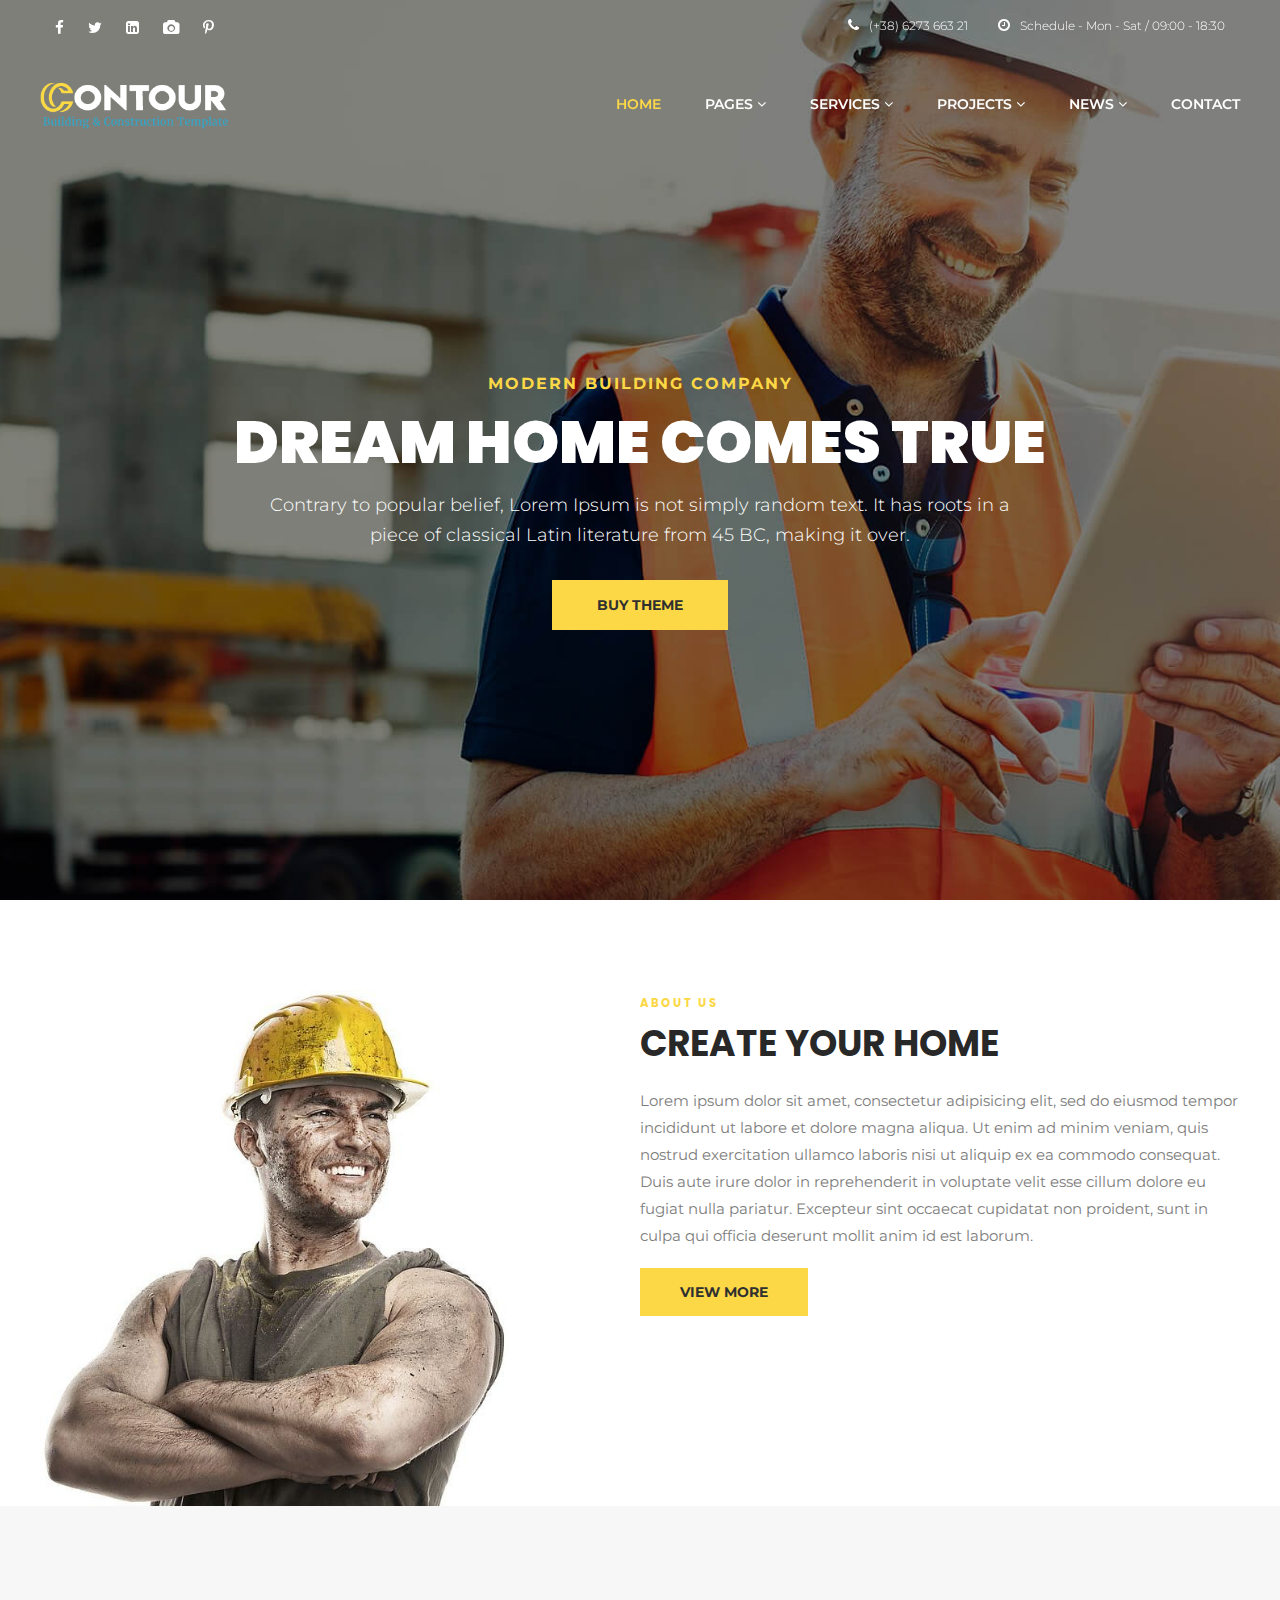
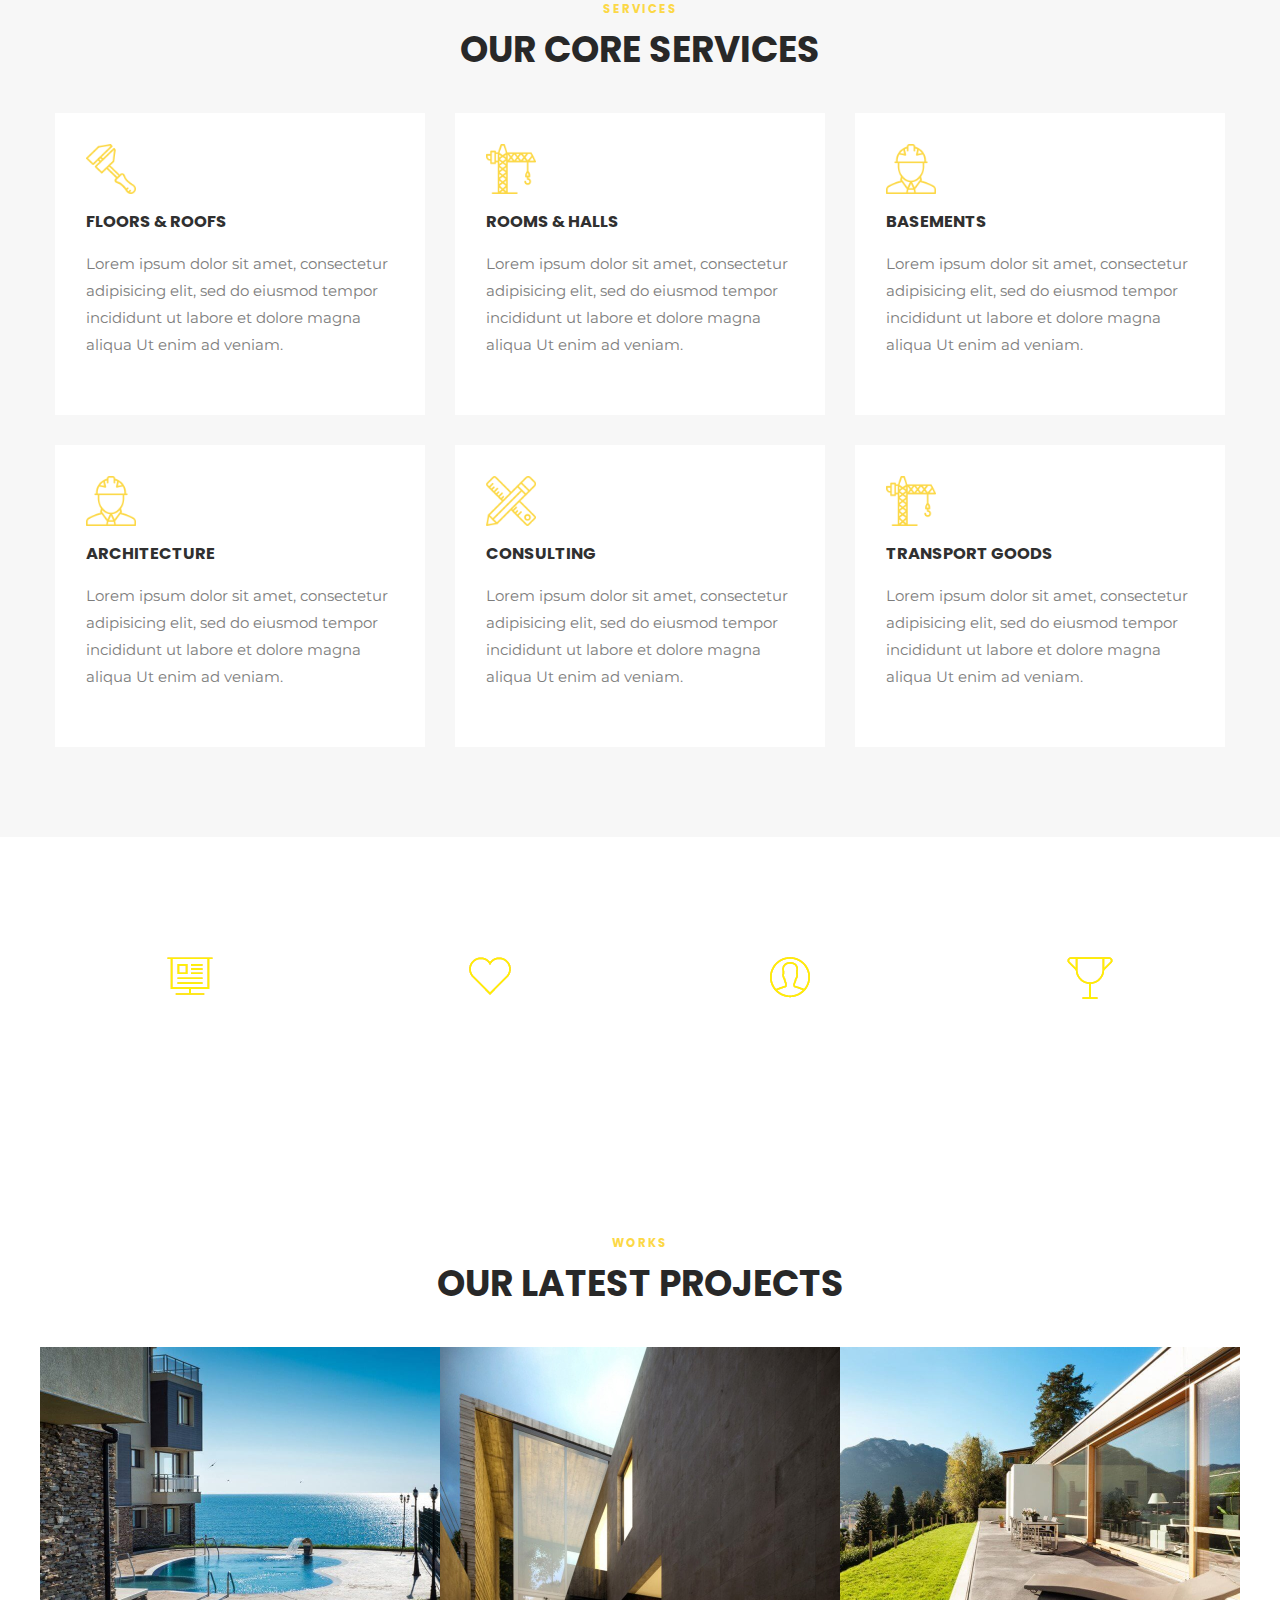
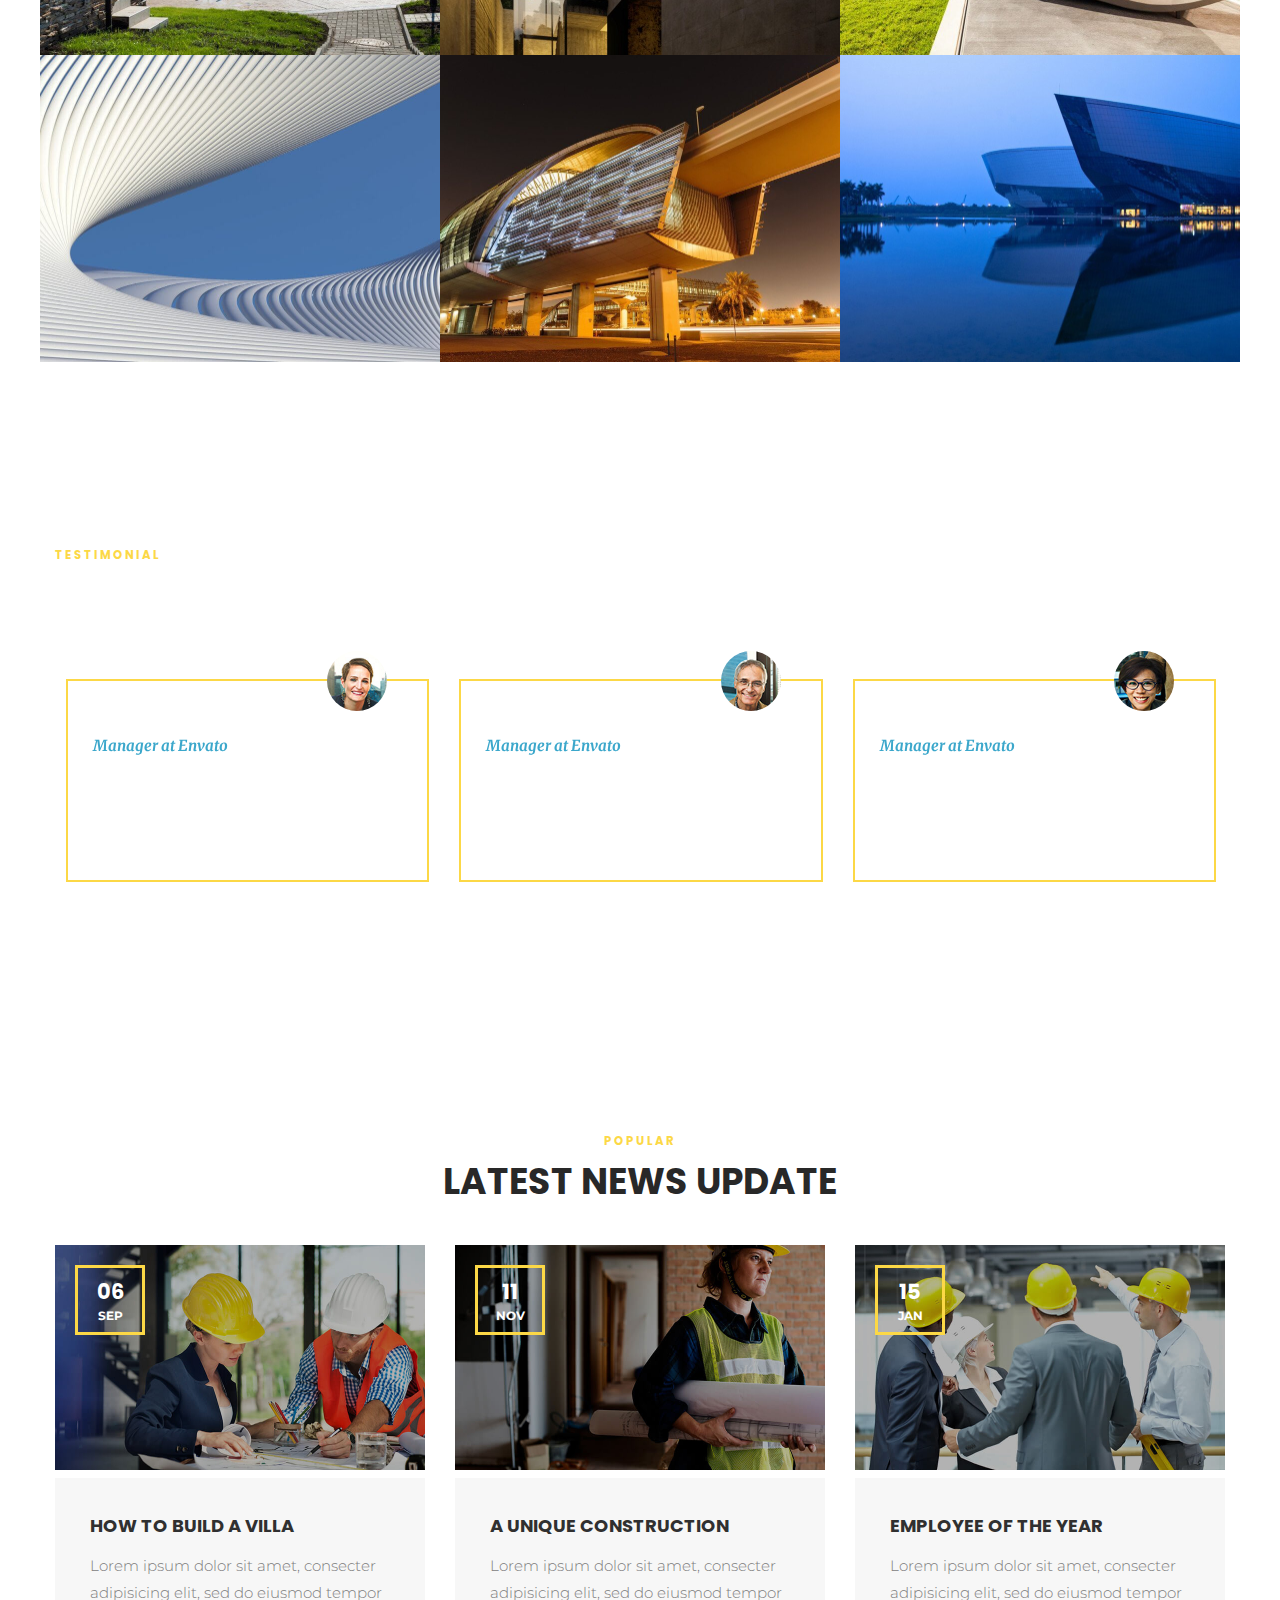
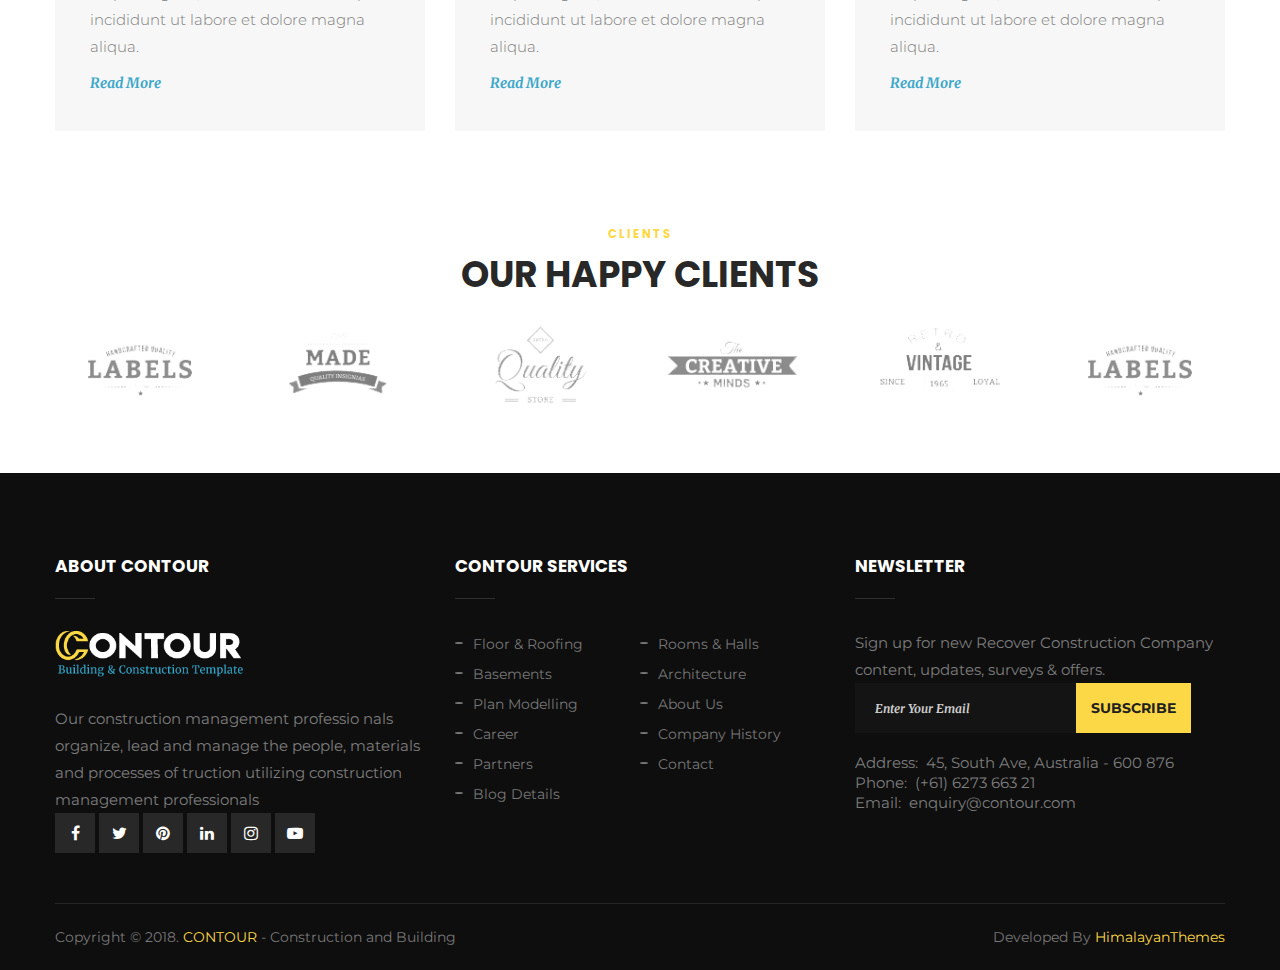
==== commit f0d47f8a: "Rewritten css style" ====
--- a/index.html
+++ b/index.html
@@ -82,7 +82,6 @@
 											<li><a href="history.html">History</a></li>
 											<li><a href="partners.html">Partners</a></li>
 											<li><a href="team.html">Team</a></li>
-											<li><a href="faq.html">Faq</a></li>
 											<li><a href="careers.html">Career</a></li>
 										</ul>
 									</li>
@@ -613,7 +612,6 @@
                         <li><a href="about.html">About Us</a></li>
                         <li><a href="careers.html">Career</a></li>
                         <li><a href="history.html">Company History</a></li>
-                        <li><a href="faq.html">FAQ</a></li>
                         <li><a href="partners.html">Partners</a></li>
                         <li><a href="contact.html">Contact</a></li>
                         <li><a href="news-detail.html">Blog Details</a></li>
@@ -625,7 +623,7 @@
                     <p>Sign up for new Recover Construction Company content, updates, surveys & offers.</p>
                     <form>
                         <div class="input-group">
-                            <input type="text" class="form-control" placeholder="Enter Your Email" aria-describedby="basic-addon1">
+                            <input type="text" class="form-control" id="enter-email-filed" placeholder="Enter Your Email" aria-describedby="basic-addon1">
                             <span class="input-group-addon" id="basic-addon1">SUBSCRIBE</span>
                         </div>
                     </form>
--- a/css/style.css
+++ b/css/style.css
@@ -188,6 +188,51 @@
 .text-right{
   text-align:right;
 }
+.img{
+  vertical-align: middle;
+}
+.img-responsive{
+  display: block;
+  max-width: 100%;
+  height: auto;
+}
+.form-group{
+  margin-bottom:15px;
+}
+hr{
+  margin-top: 20px;
+  margin-bottom: 20px;
+  border-top:1px solid #eee; 
+}
+.media{
+  zoom: 1;
+  overflow: hidden;
+  margin-top: 15px;
+}
+.media-left{
+  display: table-cell;
+  vertical-align: top;
+}
+.media-object{
+  display: block;
+}
+.media-body{
+  display: table-cell;
+  vertical-align: top;
+  width:10000px;
+  zoom: 1;
+  overflow: hidden;
+}
+.form-control{
+  display: block;
+  width: 100%;
+  padding: 6px 12px;
+  font-size:14px;
+  line-height: 1.42857143;
+  color: #555;
+  background-color: #fff;
+  background-image: none;
+}
 
 @-webkit-keyframes sk-bounce {
   0%, 100% { -webkit-transform: scale(0.0) }
@@ -252,6 +297,97 @@
   width: 50%;
   float: left;
   padding: 0px 15px;
+}
+.left-sidebar{
+  width: 25%;
+  float: left;
+  padding: 0px 15px;
+}
+.right-sidebar{
+  width: 75%;
+  float: left;
+  padding: 0px 15px;
+}
+.about-introduction{
+  width: 50%;
+  float: left;
+  padding: 0px 15px;
+}
+.history-date{
+  width: 16.66666667%;
+  float: left;
+  padding: 0px 15px;
+}
+.history-con{
+  width: 83.33333333%;
+  float: left;
+  padding: 0px 15px;
+}
+.trademark-pic{
+  width: 50%;
+  float: left;
+  padding: 0px 15px;
+}
+.career-con{
+  width: 25%;
+  float: left;
+  padding: 0px 15px;
+}
+.service-details-left-pic{
+  width: 66.66666667%;
+  float: left;
+  padding: 0px 15px;
+}
+.service-details-right-pic{
+  width: 33.33333333%;
+  float: left;
+  padding: 0px 15px;
+}
+.service-details-article{
+  width: 50%;
+  float: left;
+  padding: 0px 15px;
+}
+.project-con{
+  width: 33.33333333%;
+  float: left;
+  padding: 0px 15px;
+}
+.career-details-con{
+  width:33.33333333%;
+  float: left;
+  padding: 0px 15px;
+}
+.project-details-bottom{
+  width: 50%;
+  float: left;
+  padding: 0px 15px;
+}
+#project-details-bottom{
+  overflow: hidden;
+  clear: both;
+}
+.news-con{
+  width: 33.33333333%;
+  float: left;
+  padding: 0px 15px;
+}
+.comment-fields{
+  width: 50%;
+  float: left;
+  padding: 0px 15px;
+}
+.three-icons{
+  width: 33.33333333%;
+  float: left;
+  padding: 0px 15px;
+}
+#three-icons{
+  overflow: hidden;
+}
+#enter-email-filed{
+  width: auto;
+  float: left;
 }
 
 
@@ -924,6 +1060,7 @@
 }
 .history-box {
   margin-top: 40px;
+  overflow: hidden;
 }
 .history-box .hdate {
   border: 2px solid #3ba7cb;
@@ -1912,7 +2049,8 @@
   font-weight: 700;
   color: #202020;
   border-radius: 0;
-  padding: 15px;
+  padding: 12px 15px;
+  display: table-cell;
 }
 .footer .location {
   line-height: 20px;
